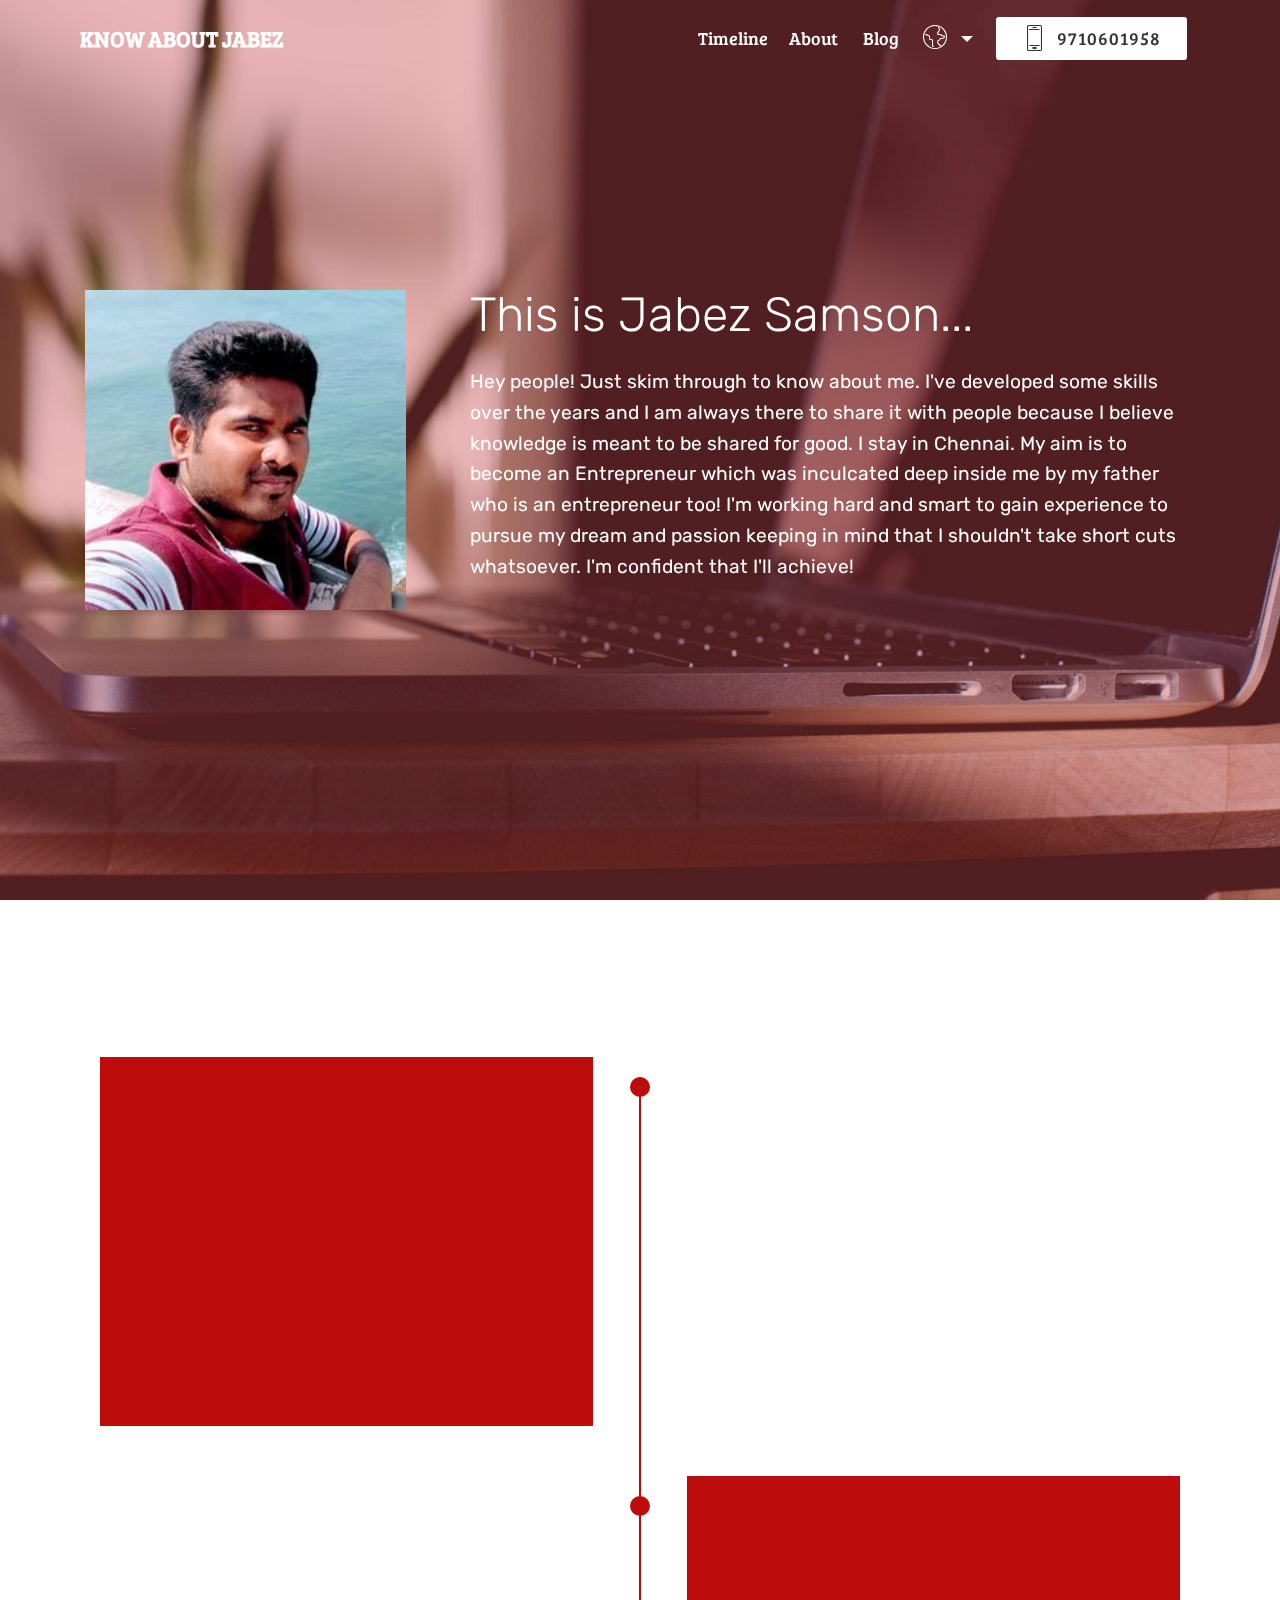
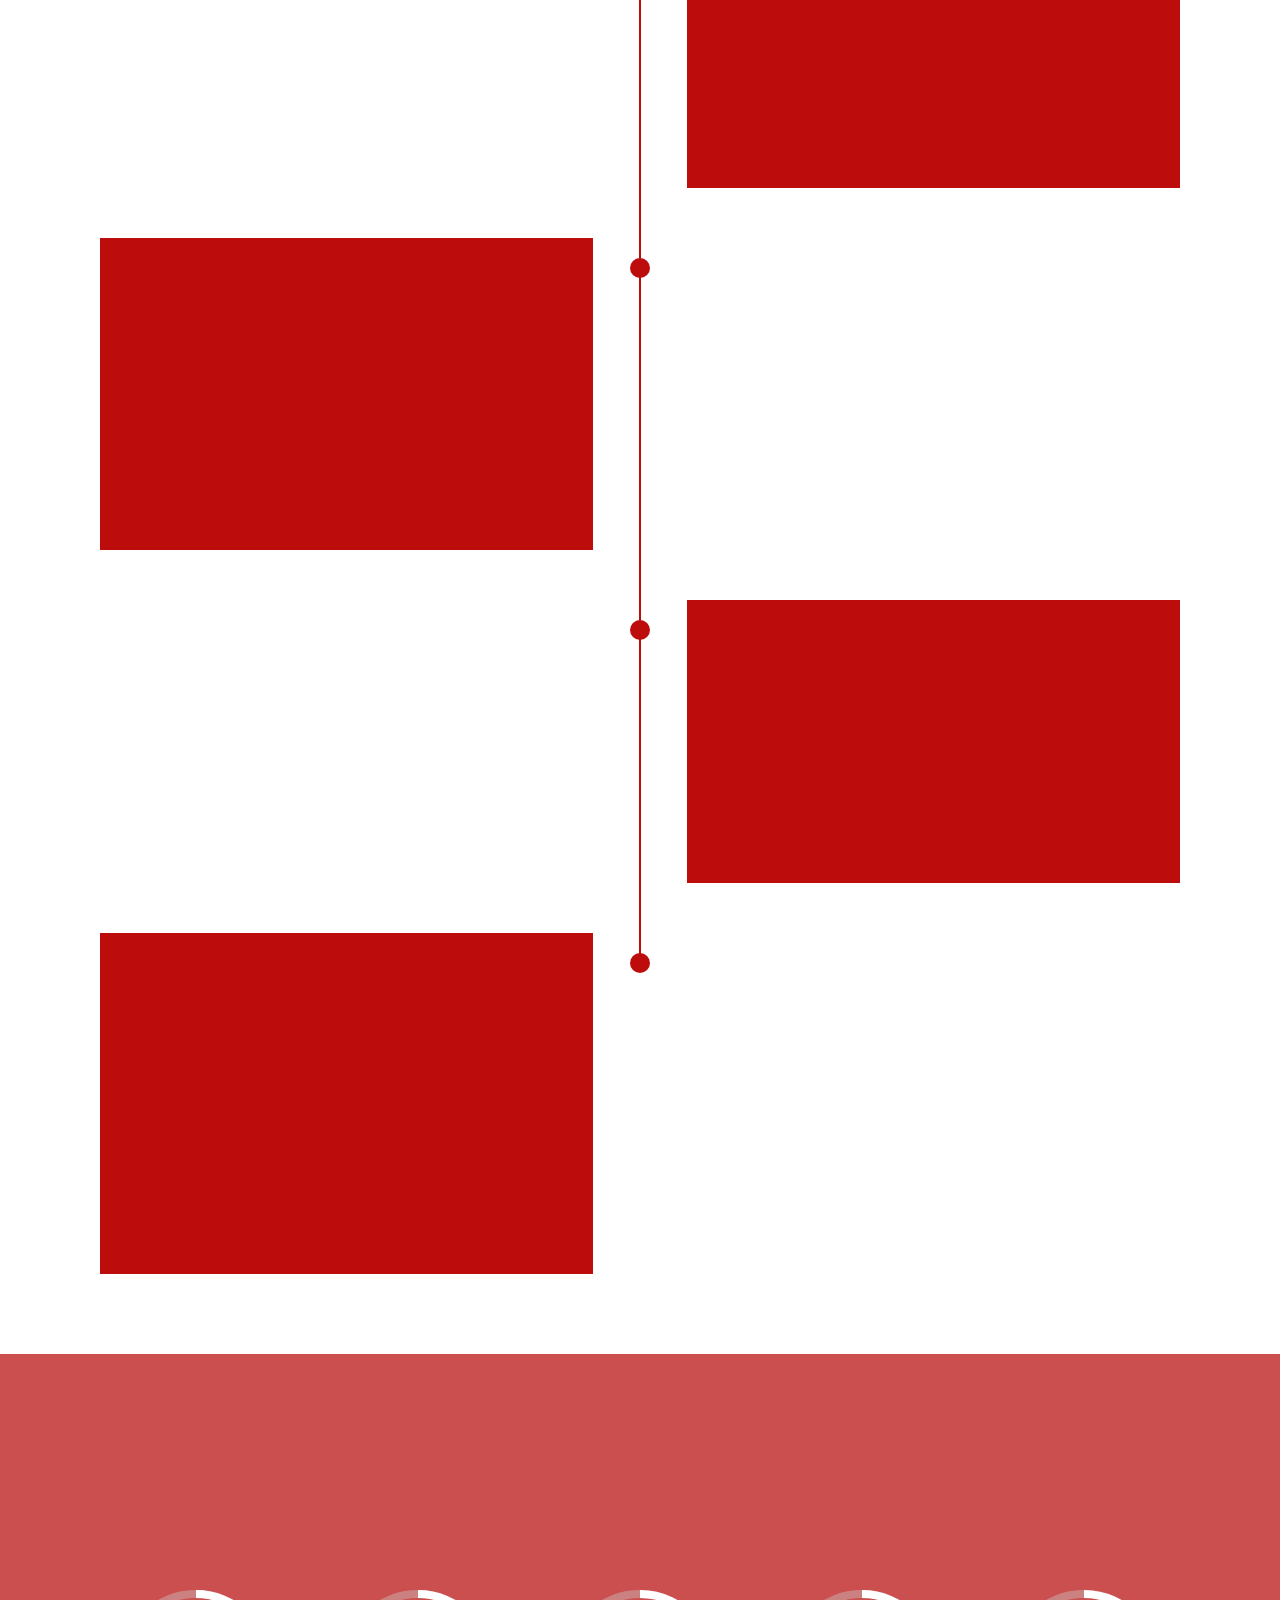
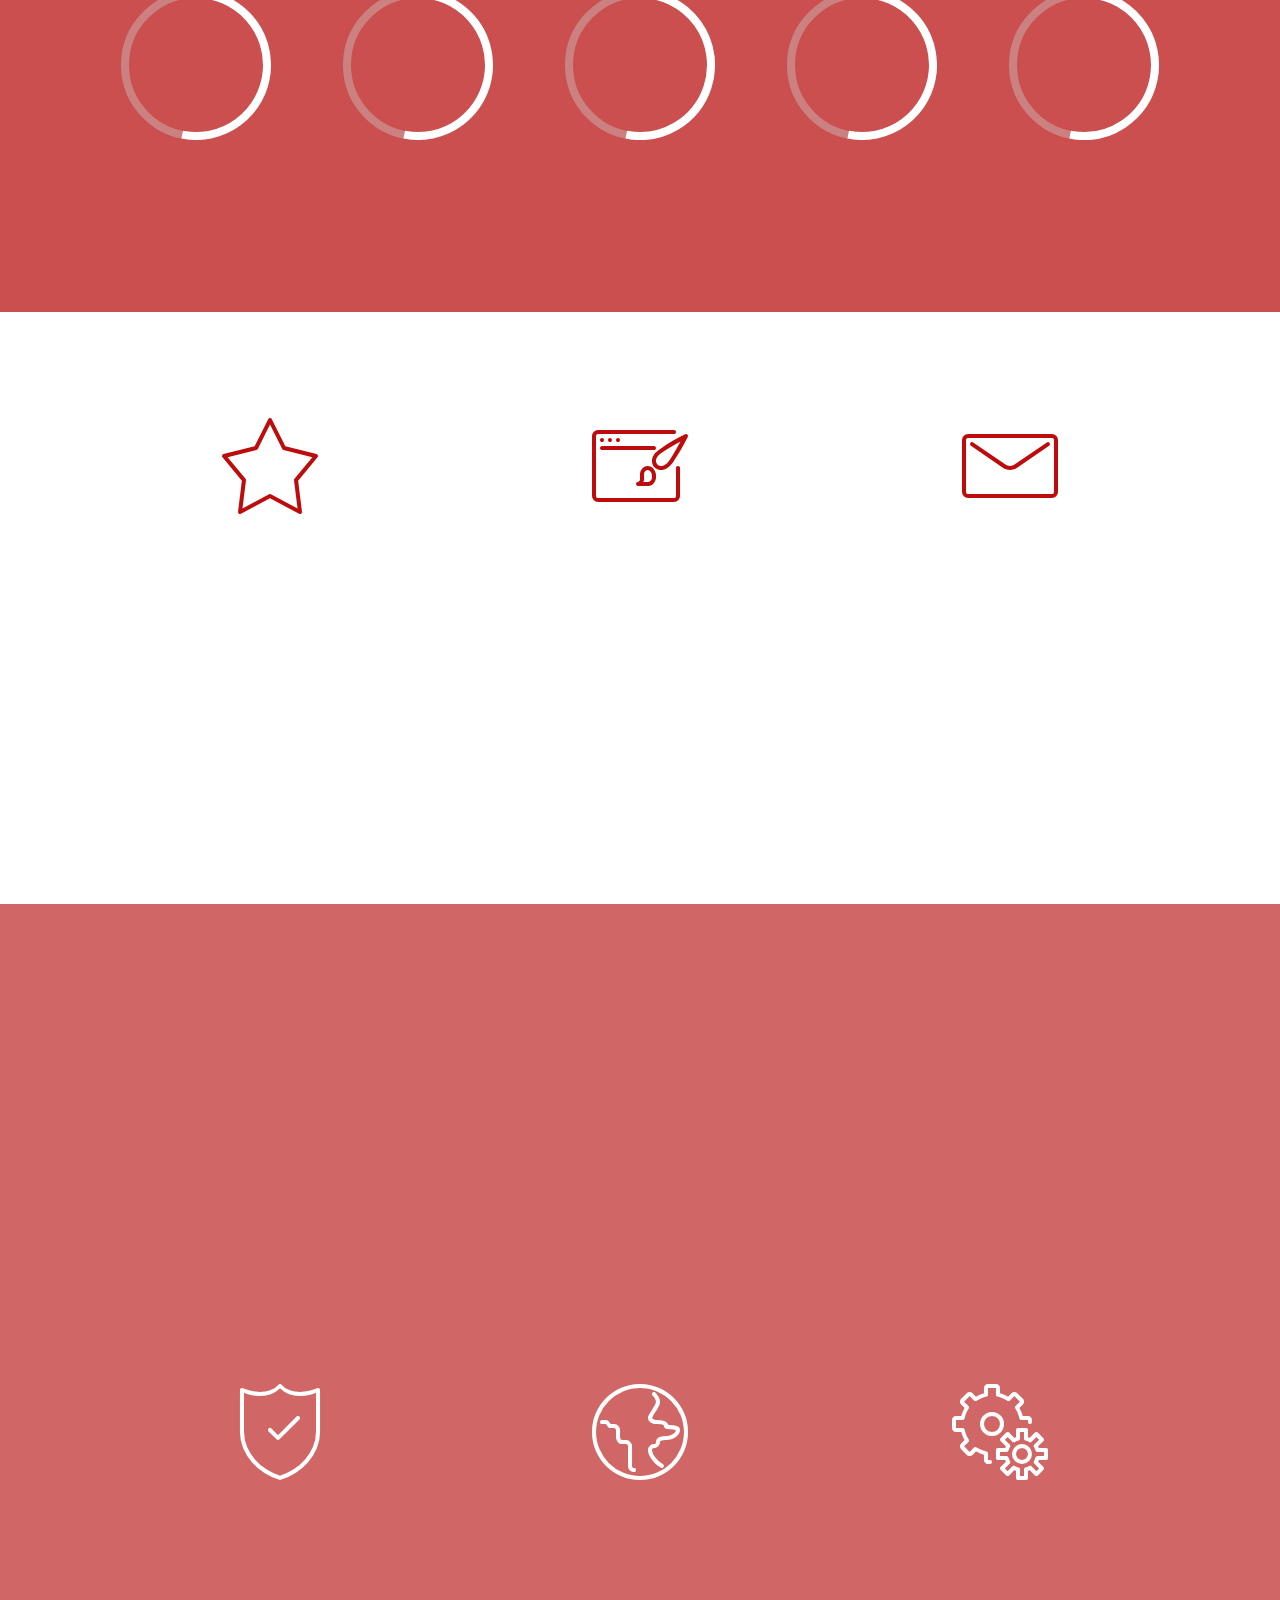
==== index.html @ b86a3044 "create github pages" ====
<!DOCTYPE html>
<html>
<head>
  <!-- Site made with Mobirise Website Builder v4.1.6, https://mobirise.com -->
  <meta charset="UTF-8">
  <meta http-equiv="X-UA-Compatible" content="IE=edge">
  <meta name="generator" content="Mobirise v4.1.6, mobirise.com">
  <meta name="viewport" content="width=device-width, initial-scale=1">
  <link rel="shortcut icon" href="assets/images/logo-jabez-128x128.png" type="image/x-icon">
  <meta name="description" content="">
  <title>Know about Jabez - Home</title>
  <link rel="stylesheet" href="assets/web/assets/mobirise-icons/mobirise-icons.css">
  <link rel="stylesheet" href="assets/tether/tether.min.css">
  <link rel="stylesheet" href="assets/bootstrap/css/bootstrap.min.css">
  <link rel="stylesheet" href="assets/dropdown/css/style.css">
  <link rel="stylesheet" href="assets/socicon/css/styles.css">
  <link rel="stylesheet" href="assets/animate.css/animate.min.css">
  <link rel="stylesheet" href="assets/as-pie-progress/css/progress.min.css">
  <link rel="stylesheet" href="assets/theme/css/style.css">
  <link href="https://fonts.googleapis.com/css?family=Rubik:300,300i,400,400i,500,500i,700,700i,900,900i" rel="stylesheet">
  <link href="https://fonts.googleapis.com/css?family=Bree+Serif:400" rel="stylesheet">
  <link href="assets/fonts/style.css" rel="stylesheet">
  <link href="https://fonts.googleapis.com/css?family=Rubik:300,300i,400,400i,500,500i,700,700i,900,900i" rel="stylesheet">
  <link href="https://fonts.googleapis.com/css?family=Bree+Serif:400" rel="stylesheet">
  <link href="assets/fonts/style.css" rel="stylesheet">
  <link href="https://fonts.googleapis.com/css?family=Rubik:300,300i,400,400i,500,500i,700,700i,900,900i" rel="stylesheet">
  <link href="https://fonts.googleapis.com/css?family=Bree+Serif:400" rel="stylesheet">
  <link href="assets/fonts/style.css" rel="stylesheet">
  <link rel="stylesheet" href="assets/mobirise/css/mbr-additional.css" type="text/css">
  
  
  
</head>
<body>
<section class="menu cid-qs709ZxAaO" once="menu" id="menu2-0" data-rv-view="97">

    

    <nav class="navbar navbar-dropdown align-items-center navbar-fixed-top navbar-toggleable-sm bg-color transparent">
        <button class="navbar-toggler navbar-toggler-right" type="button" data-toggle="collapse" data-target="#navbarSupportedContent" aria-controls="navbarSupportedContent" aria-expanded="false" aria-label="Toggle navigation">
            <div class="hamburger">
                <span></span>
                <span></span>
                <span></span>
                <span></span>
            </div>
        </button>
        <div class="menu-logo">
            <div class="navbar-brand">
                
                <span class="navbar-caption-wrap"><a class="navbar-caption text-white display-5" href="index.html">
                        KNOW ABOUT JABEZ</a></span>
            </div>
        </div>
        <div class="collapse navbar-collapse" id="navbarSupportedContent">
            <ul class="navbar-nav nav-dropdown" data-app-modern-menu="true"><li class="nav-item">
                    <a class="nav-link link text-white display-4" href="https://mobirise.com"></a>
                </li>
                <li class="nav-item">
                    <a class="nav-link link text-white display-4" href="index.html#timeline1-4">
                        Timeline</a>
                </li><li class="nav-item"><a class="nav-link link text-white display-4" href="index.html#progress-bars3-6">About&nbsp;</a></li><li class="nav-item"><a class="nav-link link text-white display-4" href="blog.html">Blog&nbsp;</a></li><li class="nav-item dropdown"><a class="nav-link link text-white dropdown-toggle display-4" href="index.html#timeline1-4" data-toggle="dropdown-submenu" aria-expanded="false"><span class="mbri-globe mbr-iconfont mbr-iconfont-btn" style="font-size: 24px;"></span></a><div class="dropdown-menu"><a class="text-white dropdown-item display-4" href="https://www.facebook.com/samson.jabez" target="_blank">Facebook</a><a class="text-white dropdown-item display-4" href="https://twitter.com/jabinem" target="_blank">Twitter</a><a class="text-white dropdown-item display-4" href="https://github.com/jabezsamson" target="_blank">GitHub</a><a class="text-white dropdown-item display-4" href="https://www.instagram.com/jabezsamson/" target="_blank">Instagram</a><a class="text-white dropdown-item display-4" href="https://www.linkedin.com/in/jabez-samson-9197a5148/" target="_blank">LinkedIn</a></div></li></ul>
            <div class="navbar-buttons mbr-section-btn"><a class="btn btn-sm btn-white display-4" href="#top"><span class="mbri-mobile2 mbr-iconfont mbr-iconfont-btn"></span>
                    
                    9710601958</a></div>
        </div>
    </nav>
</section>

<section class="engine"><a href="https://mobirise.co/j">how to design your own website</a></section><section class="header3 cid-qs72gRQfvi mbr-fullscreen mbr-parallax-background" id="header3-2" data-rv-view="99">

    

    <div class="mbr-overlay" style="opacity: 0.3; background-color: rgb(189, 12, 12);">
    </div>

    <div class="container">
        <div class="media-container-row">
            <div class="mbr-figure" style="width: 50%;">
                <img src="assets/images/dsc-250x250.jpg" alt="Mobirise" title="" media-simple="true">
            </div>

            <div class="media-content">
                <h1 class="mbr-section-title mbr-white pb-3 mbr-fonts-style display-2">This is Jabez Samson...</h1>
                
                <div class="mbr-section-text mbr-white pb-3 ">
                    <p class="mbr-text mbr-fonts-style display-7">
                        Hey people!  Just skim through to know about me. I've developed some skills over the years and I am always there to share it with people because     I believe knowledge is meant to be shared for good. I stay in Chennai. My aim is to become an Entrepreneur which was inculcated deep inside me by my father who is an entrepreneur too! I'm working hard and smart to gain experience to pursue my dream and passion keeping in mind that I shouldn't take short cuts whatsoever.   I'm confident that I'll achieve!
                    </p>
                </div>
                
            </div>
        </div>
    </div>

</section>

<section class="timeline1 cid-qs745zMu9o" id="timeline1-4" data-rv-view="102">

    

    

    <div class="container align-center">
        <h2 class="mbr-section-title pb-3 mbr-fonts-style display-2">My Timeline<br>
        </h2>
        

        <div class="container timelines-container" mbri-timelines="">
            <div class="row timeline-element reverse separline">      
                 <div class="timeline-date-panel col-xs-12 col-md-6  align-left">         
                    <div class="time-line-date-content">
                        <p class="mbr-timeline-date mbr-fonts-style display-5">2017 - Present</p>
                    </div>
                </div>
           <span class="iconBackground"></span>
            <div class="col-xs-12 col-md-6 align-right">
                <div class="timeline-text-content">
                    <h4 class="mbr-timeline-title pb-3 mbr-fonts-style display-5">Web Developer</h4>
                    <p class="mbr-timeline-text mbr-fonts-style display-7">
                        I never learnt a single line of code which is my own fault because I never had the interest in programming. But after I started self-learning web development I fell in love with HTML, CSS and Bootstrap which became my daily routine and a part of life. Now, I'm a passionate web developer who aims to become a pro like every other developer.
                    </p>
                 </div>
            </div>
            </div>

            <div class="row timeline-element  separline">
                <div class="timeline-date-panel col-xs-12 col-md-6 align-right">
                    <div class="time-line-date-content">
                        <p class="mbr-timeline-date mbr-fonts-style display-5">2017, July</p>
                    </div>
                </div>
                <span class="iconBackground"></span>
                <div class="col-xs-12 col-md-6 align-left ">
                    <div class="timeline-text-content">
                        <h4 class="mbr-timeline-title pb-3 mbr-fonts-style display-5">Google Internship</h4>
                        <p class="mbr-timeline-text mbr-fonts-style display-7">
                            I was an intern &nbsp;for 6 days at GDG in Bengaluru. It was a crazy experience and I learnt things which I never learnt in my four years of graduation. I knew more about life and met new people who are unimaginably working hard to gain prominence in their chosen field which urges me to do the same.</p>
                    </div>
                </div>
            </div> 


            <div class="row timeline-element reverse separline">
                <div class="timeline-date-panel col-xs-12 col-md-6  align-left">
                    <div class="time-line-date-content">
                        <p class="mbr-timeline-date mbr-fonts-style display-5">
                            2017, April</p>
                    </div>
                </div>
                <span class="iconBackground"></span>
                <div class="col-xs-12 col-md-6 align-right">
                    <div class="timeline-text-content">
                        <h4 class="mbr-timeline-title pb-3 mbr-fonts-style display-5">Graduation</h4>      
                        <p class="mbr-timeline-text mbr-fonts-style display-7">
                            I completed by Bachelors degree in Computer Science engineering in Loyola Institute of Technology, Chennai just like many of them. I regret it now because I believe education is a powerful tool to change yourself and the world. But now education has become a powerful tool to generate money.
                        </p>
                    </div>
                </div>
            </div>

            <div class="row timeline-element  separline">
                <div class="timeline-date-panel col-xs-12 col-md-6 align-right">
                    <div class="time-line-date-content">
                        <p class="mbr-timeline-date mbr-fonts-style display-5">
                            2016, January</p>
                    </div>
                </div>
                <span class="iconBackground"></span>
                <div class="col-xs-12 col-md-6 align-left ">
                    <div class="timeline-text-content">
                        <h4 class="mbr-timeline-title pb-3 mbr-fonts-style display-5">Inception of Pronauts Infotech</h4>
                        <p class="mbr-timeline-text mbr-fonts-style display-7">
                            In 2016, we as college mates and friends initiated a startup with passion and curiosity to know its depth and experience. No matter what the path might be, we are passionate enough to face and move on with courage and perseverance.</p>
                    </div>
                </div>
            </div>


            <div class="row timeline-element reverse">
                <div class="timeline-date-panel col-xs-12 col-md-6  align-left">
                    <div class="time-line-date-content">
                        <p class="mbr-timeline-date mbr-fonts-style display-5">
                            2013, March</p>
                    </div>
                </div>
                <span class="iconBackground"></span>
                <div class="col-xs-12 col-md-6 align-right">
                    <div class="timeline-text-content">
                        <h4 class="mbr-timeline-title pb-3 mbr-fonts-style display-5">Higher Secondary</h4>
                        <p class="mbr-timeline-text mbr-fonts-style display-7">
                            I completed my schooling in St. John's School, Chennai. I was an average student who was and is dumb in math but loves to create and research. I never had the opportunity when I was at school because education was such a pain which is not supposed to be but eventually it turned out to be my powerful weapon.
                        </p>
                    </div>
                </div>
            </div>


            

            

            

            

            

            

            
        </div>
    </div>
</section>

<section class="progress-bars3 cid-qs7hvcbNlB mbr-parallax-background" id="progress-bars3-6" data-rv-view="105">
 
     

    <div class="mbr-overlay" style="opacity: 0.7; background-color: rgb(189, 12, 12);">
    </div>
    
    <div class="container">
        <h2 class="mbr-section-title pb-3 align-center mbr-fonts-style display-2">
            My Skillset</h2>

        
    
        <div class="media-container-row pt-5 mt-2">
            <div class="card p-3 align-center">
                <div class="wrap">
                    <div class="pie_progress progress1" role="progressbar" data-goal="80">
                        <p class="pie_progress__number mbr-fonts-style display-5">50%</p>
                    </div>
                </div> 
                <div class="mbr-crt-title pt-3">
                    <h4 class="card-title py-2 mbr-fonts-style display-5">
                        HTML/CSS</h4>
                </div>                 
            </div>

            <div class="card p-3 align-center">
                <div class="wrap">
                    <div class="pie_progress progress2" role="progressbar" data-goal="80">
                        <p class="pie_progress__number mbr-fonts-style display-5">80%</p>
                    </div>
                </div> 
                <div class="mbr-crt-title pt-3">
                    <h4 class="card-title py-2 mbr-fonts-style display-5">
                        Bootstrap</h4>
                </div>                 
            </div>

            <div class="card p-3 align-center">
                <div class="wrap">
                    <div class="pie_progress progress3" role="progressbar" data-goal="60">
                        <p class="pie_progress__number mbr-fonts-style display-5"></p>
                    </div>
                </div> 
                <div class="mbr-crt-title pt-3">
                    <h4 class="card-title py-2 mbr-fonts-style display-5">Wordpress</h4>
                </div>                 
            </div>

            <div class="card p-3 align-center">
                <div class="wrap">
                    <div class="pie_progress progress4" role="progressbar" data-goal="80">
                        <p class="pie_progress__number mbr-fonts-style display-5"></p>
                    </div>
                </div> 
                <div class="mbr-crt-title pt-3">
                    <h4 class="card-title py-2 mbr-fonts-style display-5">
                        Wix</h4>
                </div>                 
            </div>

            <div class="card p-3 align-center">
                <div class="wrap">
                    <div class="pie_progress progress5" role="progressbar" data-goal="85">
                        <p class="pie_progress__number mbr-fonts-style display-5"></p>
                    </div>
                </div> 
                <div class="mbr-crt-title pt-3">
                    <h4 class="card-title py-2 mbr-fonts-style display-5">
                        Hardware</h4>
                </div>                 
            </div>

            
        </div>
</div></section>

<section class="features1 cid-qtFK9SLrI6" id="features1-r" data-rv-view="108">
    
    

    
    <div class="container">
        <div class="media-container-row">

            <div class="card p-3 col-12 col-md-6 col-lg-4">
                <div class="card-img pb-3">
                    <span class="mbr-iconfont mbri-star" style="color: rgb(189, 12, 12);" media-simple="true"></span>
                </div>
                <div class="card-box">
                    <h4 class="card-title py-3 mbr-fonts-style display-5">Proficient Typing Speed</h4>
                    <p class="mbr-text mbr-fonts-style display-7">
                        A good developer who writes code should have a fair typing speed. Check out my typing speed in a<br><a href="https://www.typing.com/student/verify#40628226-63540750" target="_blank" class="text-secondary">1 min</a> and <a href="https://www.typing.com/student/verify#41451709-72258887" target="_blank" class="text-secondary">3 min</a> test by <a href="https://www.typing.com/" target="_blank" class="text-secondary">typing.com</a></p>
                </div>
            </div>

            <div class="card p-3 col-12 col-md-6 col-lg-4">
                <div class="card-img pb-3">
                    <span class="mbr-iconfont mbri-website-theme" style="color: rgb(189, 12, 12);" media-simple="true"></span>
                </div>
                <div class="card-box">
                    <h4 class="card-title py-3 mbr-fonts-style display-5">My work for a client</h4>
                    <p class="mbr-text mbr-fonts-style display-7">
                        I've developed a website for a company. <a href="http://www.evansystechnologies.com" target="_blank" class="text-secondary">Visit the site</a> to comment on it. My work completes with your comments.</p>
                </div>
            </div>

            <div class="card p-3 col-12 col-md-6 col-lg-4">
                <div class="card-img pb-3">
                    <span class="mbr-iconfont mbri-letter" style="color: rgb(189, 12, 12);" media-simple="true"></span>
                </div>
                <div class="card-box">
                    <h4 class="card-title py-3 mbr-fonts-style display-5">Feel free to E-mail me</h4>
                    <p class="mbr-text mbr-fonts-style display-7">
                        E-mail me if you want to know <br>about me. Feel free to post your<br>queries and thoughts on me. I welcome them because I believe it makes me better. jabezcena@gmail.com</p>
                </div>
            </div>

            

        </div>

    </div>

</section>

<section class="header12 cid-qs7u5yHr05 mbr-fullscreen mbr-parallax-background" id="header12-f" data-rv-view="111">

    

    <div class="mbr-overlay" style="opacity: 0.6; background-color: rgb(189, 12, 12);">
    </div>

    <div class="container  ">
            <div class="media-container">
                <div class="col-md-12 align-center">
                    <h1 class="mbr-section-title pb-3 mbr-white mbr-bold mbr-fonts-style display-2">
                        KNOW ABOUT AMBOT</h1>
                    
                    <div class="mbr-section-btn align-center py-2"><a class="btn btn-md btn-white-outline display-4" href="https://www.facebook.com/ambotpronauts/?ref=aymt_homepage_panel" target="_blank">KNOW MORE</a></div>

                    <div class="icons-media-container mbr-white">
                        <div class="card col-12 col-md-6 col-lg-4">
                            <div class="icon-block">
                            
                                <span class="mbr-iconfont mbri-protect" media-simple="true"></span>
                            
                            </div>
                            <h5 class="mbr-fonts-style display-5">
                                Safety</h5>
                        </div>

                        <div class="card col-12 col-md-6 col-lg-4">
                            <div class="icon-block">
                                
                                    <span class="mbr-iconfont mbri-globe" media-simple="true"></span>
                                
                            </div>
                            <h5 class="mbr-fonts-style display-5">
                                Social cause</h5>
                        </div>

                        <div class="card col-12 col-md-6 col-lg-4">
                            <div class="icon-block">
                                
                                    <span class="mbr-iconfont mbri-setting" media-simple="true"></span>
                                
                            </div>
                            <h5 class="mbr-fonts-style display-5">
                                On process</h5>
                        </div>

                        
                    </div>
                </div>
            </div>
    </div>

    
</section>

<section class="header10 cid-qs7xykzGP5 mbr-parallax-background" id="header10-g" data-rv-view="114">

    

    <div class="mbr-overlay" style="opacity: 0.7; background-color: rgb(189, 12, 12);">
    </div>

    <div class="container">
        <div class="media-container-column mbr-white col-md-8 offset-md-4">
            <h1 class="mbr-section-title align-right mbr-bold pb-3 mbr-fonts-style display-1">ABOUT OUR STARTUP</h1>
            
            <p class="mbr-text align-right pb-3 mbr-fonts-style display-5">
               In 2016, my friends and I initiated a startup which was our passion and dream to pursue as an entrepreneur no matter what the path might turn out to be for us. We as a bunch of passionate five people are running a startup and its in incubation phase. We hope we will reach our summit very soon.</p>
            
        </div>
    </div>

    
</section>

<section class="cid-qsJZW080Y9 mbr-reveal" id="footer5-k" data-rv-view="117">

    

    

    <div class="container">
        <div class="media-container-row">
            <div class="col-md-3">
                <div class="media-wrap">
                    <a href="index.html">
                       <img src="assets/images/jslogoo-128x128.png" alt="Mobirise" title="" media-simple="true">
                    </a>
                </div>
            </div>
            <div class="col-md-9">
                <p class="mbr-text align-right links mbr-fonts-style display-7">&nbsp;<a href="blog.html" class="text-secondary">BLOG</a>&nbsp; &nbsp; &nbsp;&nbsp;<a href="index.html#timeline1-4" class="text-secondary">TIMELINE</a> &nbsp; &nbsp; <a href="index.html#progress-bars3-6" class="text-secondary">ABOUT</a></p>
            </div>
        </div>
        <div class="footer-lower">
            <div class="media-container-row">
                <div class="col-md-12">
                    <hr>
                </div>
            </div>
            <div class="media-container-row mbr-white">
                <div class="col-md-6 copyright">
                    <p class="mbr-text mbr-fonts-style display-7">2017 © Know About Jabez | All rights reserved</p>
                </div>
                <div class="col-md-6">
                    <div class="social-list align-right">
                        <div class="soc-item">
                            <a href="https://www.facebook.com/samson.jabez" target="_blank">
                                <span class="mbr-iconfont mbr-iconfont-social socicon-facebook socicon" style="color: rgb(0, 0, 0);" media-simple="true"></span>
                            </a>
                        </div>
                        <div class="soc-item">
                            <a href="https://twitter.com/jabinem" target="_blank">
                                <span class="mbr-iconfont mbr-iconfont-social socicon-twitter socicon" media-simple="true"></span>
                            </a>
                        </div>
                        <div class="soc-item">
                            <a href="https://github.com/jabezsamson" target="_blank">
                                <span class="mbr-iconfont mbr-iconfont-social socicon-github socicon" media-simple="true"></span>
                            </a>
                        </div>
                        <div class="soc-item">
                            <a href="https://www.instagram.com/jabezsamson/" target="_blank">
                                <span class="mbr-iconfont mbr-iconfont-social socicon-instagram socicon" media-simple="true"></span>
                            </a>
                        </div>
                        <div class="soc-item">
                            <a href="https://www.instagram.com/jabezsamson/" target="_blank">
                                <span class="mbr-iconfont mbr-iconfont-social socicon-linkedin socicon" media-simple="true"></span>
                            </a>
                        </div>
                        
                    </div>
                </div>
            </div>
        </div>
    </div>
</section>


  <script src="assets/web/assets/jquery/jquery.min.js"></script>
  <script src="assets/tether/tether.min.js"></script>
  <script src="assets/bootstrap/js/bootstrap.min.js"></script>
  <script src="assets/smooth-scroll/smooth-scroll.js"></script>
  <script src="assets/dropdown/js/script.min.js"></script>
  <script src="assets/viewport-checker/jquery.viewportchecker.js"></script>
  <script src="assets/jarallax/jarallax.min.js"></script>
  <script src="assets/as-pie-progress/jquery-as-pie-progress.min.js"></script>
  <script src="assets/touch-swipe/jquery.touch-swipe.min.js"></script>
  <script src="assets/theme/js/script.js"></script>
  
  
  <input name="animation" type="hidden">
  </body>
</html>
---- assets/web/assets/mobirise-icons/mobirise-icons.css ----
@font-face {
  font-family: 'MobiriseIcons';
  src:  url('mobirise-icons.eot?spat4u');
  src:  url('mobirise-icons.eot?spat4u#iefix') format('embedded-opentype'),
    url('mobirise-icons.ttf?spat4u') format('truetype'),
    url('mobirise-icons.woff?spat4u') format('woff'),
    url('mobirise-icons.svg?spat4u#MobiriseIcons') format('svg');
  font-weight: normal;
  font-style: normal;
}

[class^="mbri-"], [class*=" mbri-"] {
  /* use !important to prevent issues with browser extensions that change fonts */
  font-family: MobiriseIcons !important;
  speak: none;
  font-style: normal;
  font-weight: normal;
  font-variant: normal;
  text-transform: none;
  line-height: 1;

  /* Better Font Rendering =========== */
  -webkit-font-smoothing: antialiased;
  -moz-osx-font-smoothing: grayscale;
}

.mbri-add-submenu:before {
  content: "\e900";
}
.mbri-alert:before {
  content: "\e901";
}
.mbri-align-center:before {
  content: "\e902";
}
.mbri-align-justify:before {
  content: "\e903";
}
.mbri-align-left:before {
  content: "\e904";
}
.mbri-align-right:before {
  content: "\e905";
}
.mbri-android:before {
  content: "\e906";
}
.mbri-apple:before {
  content: "\e907";
}
.mbri-arrow-down:before {
  content: "\e908";
}
.mbri-arrow-next:before {
  content: "\e909";
}
.mbri-arrow-prev:before {
  content: "\e90a";
}
.mbri-arrow-up:before {
  content: "\e90b";
}
.mbri-bold:before {
  content: "\e90c";
}
.mbri-bookmark:before {
  content: "\e90d";
}
.mbri-bootstrap:before {
  content: "\e90e";
}
.mbri-briefcase:before {
  content: "\e90f";
}
.mbri-browse:before {
  content: "\e910";
}
.mbri-bulleted-list:before {
  content: "\e911";
}
.mbri-calendar:before {
  content: "\e912";
}
.mbri-camera:before {
  content: "\e913";
}
.mbri-cart-add:before {
  content: "\e914";
}
.mbri-cart-full:before {
  content: "\e915";
}
.mbri-cash:before {
  content: "\e916";
}
.mbri-change-style:before {
  content: "\e917";
}
.mbri-chat:before {
  content: "\e918";
}
.mbri-clock:before {
  content: "\e919";
}
.mbri-close:before {
  content: "\e91a";
}
.mbri-cloud:before {
  content: "\e91b";
}
.mbri-code:before {
  content: "\e91c";
}
.mbri-contact-form:before {
  content: "\e91d";
}
.mbri-credit-card:before {
  content: "\e91e";
}
.mbri-cursor-click:before {
  content: "\e91f";
}
.mbri-cust-feedback:before {
  content: "\e920";
}
.mbri-database:before {
  content: "\e921";
}
.mbri-delivery:before {
  content: "\e922";
}
.mbri-desktop:before {
  content: "\e923";
}
.mbri-devices:before {
  content: "\e924";
}
.mbri-down:before {
  content: "\e925";
}
.mbri-download:before {
  content: "\e989";
}
.mbri-drag-n-drop:before {
  content: "\e927";
}
.mbri-drag-n-drop2:before {
  content: "\e928";
}
.mbri-edit:before {
  content: "\e929";
}
.mbri-edit2:before {
  content: "\e92a";
}
.mbri-error:before {
  content: "\e92b";
}
.mbri-extension:before {
  content: "\e92c";
}
.mbri-features:before {
  content: "\e92d";
}
.mbri-file:before {
  content: "\e92e";
}
.mbri-flag:before {
  content: "\e92f";
}
.mbri-folder:before {
  content: "\e930";
}
.mbri-gift:before {
  content: "\e931";
}
.mbri-github:before {
  content: "\e932";
}
.mbri-globe:before {
  content: "\e933";
}
.mbri-globe-2:before {
  content: "\e934";
}
.mbri-growing-chart:before {
  content: "\e935";
}
.mbri-hearth:before {
  content: "\e936";
}
.mbri-help:before {
  content: "\e937";
}
.mbri-home:before {
  content: "\e938";
}
.mbri-hot-cup:before {
  content: "\e939";
}
.mbri-idea:before {
  content: "\e93a";
}
.mbri-image-gallery:before {
  content: "\e93b";
}
.mbri-image-slider:before {
  content: "\e93c";
}
.mbri-info:before {
  content: "\e93d";
}
.mbri-italic:before {
  content: "\e93e";
}
.mbri-key:before {
  content: "\e93f";
}
.mbri-laptop:before {
  content: "\e940";
}
.mbri-layers:before {
  content: "\e941";
}
.mbri-left-right:before {
  content: "\e942";
}
.mbri-left:before {
  content: "\e943";
}
.mbri-letter:before {
  content: "\e944";
}
.mbri-like:before {
  content: "\e945";
}
.mbri-link:before {
  content: "\e946";
}
.mbri-lock:before {
  content: "\e947";
}
.mbri-login:before {
  content: "\e948";
}
.mbri-logout:before {
  content: "\e949";
}
.mbri-magic-stick:before {
  content: "\e94a";
}
.mbri-map-pin:before {
  content: "\e94b";
}
.mbri-menu:before {
  content: "\e94c";
}
.mbri-mobile:before {
  content: "\e94d";
}
.mbri-mobile2:before {
  content: "\e94e";
}
.mbri-mobirise:before {
  content: "\e94f";
}
.mbri-more-horizontal:before {
  content: "\e950";
}
.mbri-more-vertical:before {
  content: "\e951";
}
.mbri-music:before {
  content: "\e952";
}
.mbri-new-file:before {
  content: "\e953";
}
.mbri-numbered-list:before {
  content: "\e954";
}
.mbri-opened-folder:before {
  content: "\e955";
}
.mbri-pages:before {
  content: "\e956";
}
.mbri-paper-plane:before {
  content: "\e957";
}
.mbri-paperclip:before {
  content: "\e958";
}
.mbri-photo:before {
  content: "\e959";
}
.mbri-photos:before {
  content: "\e95a";
}
.mbri-pin:before {
  content: "\e95b";
}
.mbri-play:before {
  content: "\e95c";
}
.mbri-plus:before {
  content: "\e95d";
}
.mbri-preview:before {
  content: "\e95e";
}
.mbri-print:before {
  content: "\e95f";
}
.mbri-protect:before {
  content: "\e960";
}
.mbri-question:before {
  content: "\e961";
}
.mbri-quote-left:before {
  content: "\e962";
}
.mbri-quote-right:before {
  content: "\e963";
}
.mbri-refresh:before {
  content: "\e964";
}
.mbri-responsive:before {
  content: "\e965";
}
.mbri-right:before {
  content: "\e966";
}
.mbri-rocket:before {
  content: "\e967";
}
.mbri-sad-face:before {
  content: "\e968";
}
.mbri-sale:before {
  content: "\e969";
}
.mbri-save:before {
  content: "\e96a";
}
.mbri-search:before {
  content: "\e96b";
}
.mbri-setting:before {
  content: "\e96c";
}
.mbri-setting2:before {
  content: "\e96d";
}
.mbri-setting3:before {
  content: "\e96e";
}
.mbri-share:before {
  content: "\e96f";
}
.mbri-shopping-bag:before {
  content: "\e970";
}
.mbri-shopping-basket:before {
  content: "\e971";
}
.mbri-shopping-cart:before {
  content: "\e972";
}
.mbri-sites:before {
  content: "\e973";
}
.mbri-smile-face:before {
  content: "\e974";
}
.mbri-speed:before {
  content: "\e975";
}
.mbri-star:before {
  content: "\e976";
}
.mbri-success:before {
  content: "\e977";
}
.mbri-sun:before {
  content: "\e978";
}
.mbri-sun2:before {
  content: "\e979";
}
.mbri-tablet:before {
  content: "\e97a";
}
.mbri-tablet-vertical:before {
  content: "\e97b";
}
.mbri-target:before {
  content: "\e97c";
}
.mbri-timer:before {
  content: "\e97d";
}
.mbri-to-ftp:before {
  content: "\e97e";
}
.mbri-to-local-drive:before {
  content: "\e97f";
}
.mbri-touch-swipe:before {
  content: "\e980";
}
.mbri-touch:before {
  content: "\e981";
}
.mbri-trash:before {
  content: "\e982";
}
.mbri-underline:before {
  content: "\e983";
}
.mbri-unlink:before {
  content: "\e984";
}
.mbri-unlock:before {
  content: "\e985";
}
.mbri-up-down:before {
  content: "\e986";
}
.mbri-up:before {
  content: "\e987";
}
.mbri-update:before {
  content: "\e988";
}
.mbri-upload:before {
 content: "\e926"; 
}
.mbri-user:before {
  content: "\e98a";
}
.mbri-user2:before {
  content: "\e98b";
}
.mbri-users:before {
  content: "\e98c";
}
.mbri-video:before {
  content: "\e98d";
}
.mbri-video-play:before {
  content: "\e98e";
}
.mbri-watch:before {
  content: "\e98f";
}
.mbri-website-theme:before {
  content: "\e990";
}
.mbri-wifi:before {
  content: "\e991";
}
.mbri-windows:before {
  content: "\e992";
}
.mbri-zoom-out:before {
  content: "\e993";
}
.mbri-redo:before {
  content: "\e994";
}
.mbri-undo:before {
  content: "\e995";
}
---- assets/dropdown/css/style.css ----
.navbar-dropdown {
  left: 0;
  padding: 0;
  position: absolute;
  right: 0;
  top: 0;
  transition: all 0.45s ease;
  z-index: 1030;
  background: #282828; }
  .navbar-dropdown .navbar-logo {
    margin-right: 0.8rem;
    transition: margin 0.3s ease-in-out;
    vertical-align: middle; }
    .navbar-dropdown .navbar-logo img {
      height: 3.125rem;
      transition: all 0.3s ease-in-out; }
    .navbar-dropdown .navbar-logo.mbr-iconfont {
      font-size: 3.125rem;
      line-height: 3.125rem; }
  .navbar-dropdown .navbar-caption {
    font-weight: 700;
    white-space: normal;
    vertical-align: -4px;
    line-height: 3.125rem !important; }
    .navbar-dropdown .navbar-caption, .navbar-dropdown .navbar-caption:hover {
      color: inherit;
      text-decoration: none; }
  .navbar-dropdown .mbr-iconfont + .navbar-caption {
    vertical-align: -1px; }
  .navbar-dropdown.navbar-fixed-top {
    position: fixed; }
  .navbar-dropdown .navbar-brand span {
    vertical-align: -4px; }
  .navbar-dropdown.bg-color.transparent {
    background: none; }
  .navbar-dropdown.navbar-short .navbar-brand {
    padding: 0.625rem 0; }
    .navbar-dropdown.navbar-short .navbar-brand span {
      vertical-align: -1px; }
  .navbar-dropdown.navbar-short .navbar-caption {
    line-height: 2.375rem !important;
    vertical-align: -2px; }
  .navbar-dropdown.navbar-short .navbar-logo {
    margin-right: 0.5rem; }
    .navbar-dropdown.navbar-short .navbar-logo img {
      height: 2.375rem; }
    .navbar-dropdown.navbar-short .navbar-logo.mbr-iconfont {
      font-size: 2.375rem;
      line-height: 2.375rem; }
  .navbar-dropdown.navbar-short .mbr-table-cell {
    height: 3.625rem; }
  .navbar-dropdown .navbar-close {
    left: 0.6875rem;
    position: fixed;
    top: 0.75rem;
    z-index: 1000; }
  .navbar-dropdown .hamburger-icon {
    content: "";
    display: inline-block;
    vertical-align: middle;
    width: 16px;
    -webkit-box-shadow: 0 -6px 0 1px #282828,0 0 0 1px #282828,0 6px 0 1px #282828;
    -moz-box-shadow: 0 -6px 0 1px #282828,0 0 0 1px #282828,0 6px 0 1px #282828;
    box-shadow: 0 -6px 0 1px #282828,0 0 0 1px #282828,0 6px 0 1px #282828; }

.dropdown-menu .dropdown-toggle[data-toggle="dropdown-submenu"]::after {
  border-bottom: 0.35em solid transparent;
  border-left: 0.35em solid;
  border-right: 0;
  border-top: 0.35em solid transparent;
  margin-left: 0.3rem; }

.dropdown-menu .dropdown-item:focus {
  outline: 0; }

.nav-dropdown {
  font-size: 0.75rem;
  font-weight: 500;
  height: auto !important; }
  .nav-dropdown .nav-btn {
    padding-left: 1rem; }
  .nav-dropdown .link {
    margin: .667em 1.667em;
    font-weight: 500;
    padding: 0;
    transition: color .2s ease-in-out; }
    .nav-dropdown .link.dropdown-toggle {
      margin-right: 2.583em; }
      .nav-dropdown .link.dropdown-toggle::after {
        margin-left: .25rem;
        border-top: 0.35em solid;
        border-right: 0.35em solid transparent;
        border-left: 0.35em solid transparent;
        border-bottom: 0; }
      .nav-dropdown .link.dropdown-toggle[aria-expanded="true"] {
        margin: 0;
        padding: 0.667em 3.263em  0.667em 1.667em; }
  .nav-dropdown .link::after,
  .nav-dropdown .dropdown-item::after {
    color: inherit; }
  .nav-dropdown .btn {
    font-size: 0.75rem;
    font-weight: 700;
    letter-spacing: 0;
    margin-bottom: 0;
    padding-left: 1.25rem;
    padding-right: 1.25rem; }
  .nav-dropdown .dropdown-menu {
    border-radius: 0;
    border: 0;
    left: 0;
    margin: 0;
    padding-bottom: 1.25rem;
    padding-top: 1.25rem;
    position: relative; }
  .nav-dropdown .dropdown-submenu {
    margin-left: 0.125rem;
    top: 0; }
  .nav-dropdown .dropdown-item {
    font-weight: 500;
    line-height: 2;
    padding: 0.3846em 4.615em 0.3846em 1.5385em;
    position: relative;
    transition: color .2s ease-in-out, background-color .2s ease-in-out; }
    .nav-dropdown .dropdown-item::after {
      margin-top: -0.3077em;
      position: absolute;
      right: 1.1538em;
      top: 50%; }
    .nav-dropdown .dropdown-item:focus, .nav-dropdown .dropdown-item:hover {
      background: none; }

@media (max-width: 767px) {
  .nav-dropdown.navbar-toggleable-sm {
    bottom: 0;
    display: none;
    left: 0;
    overflow-x: hidden;
    position: fixed;
    top: 0;
    transform: translateX(-100%);
    -ms-transform: translateX(-100%);
    -webkit-transform: translateX(-100%);
    width: 18.75rem;
    z-index: 999; } }
.nav-dropdown.navbar-toggleable-xl {
  bottom: 0;
  display: none;
  left: 0;
  overflow-x: hidden;
  position: fixed;
  top: 0;
  transform: translateX(-100%);
  -ms-transform: translateX(-100%);
  -webkit-transform: translateX(-100%);
  width: 18.75rem;
  z-index: 999; }

.nav-dropdown-sm {
  display: block !important;
  overflow-x: hidden;
  overflow: auto;
  padding-top: 3.875rem; }
  .nav-dropdown-sm::after {
    content: "";
    display: block;
    height: 3rem;
    width: 100%; }
  .nav-dropdown-sm.collapse.in ~ .navbar-close {
    display: block !important; }
  .nav-dropdown-sm.collapsing, .nav-dropdown-sm.collapse.in {
    transform: translateX(0);
    -ms-transform: translateX(0);
    -webkit-transform: translateX(0);
    transition: all 0.25s ease-out;
    -webkit-transition: all 0.25s ease-out;
    background: #282828; }
  .nav-dropdown-sm.collapsing[aria-expanded="false"] {
    transform: translateX(-100%);
    -ms-transform: translateX(-100%);
    -webkit-transform: translateX(-100%); }
  .nav-dropdown-sm .nav-item {
    display: block;
    margin-left: 0 !important;
    padding-left: 0; }
  .nav-dropdown-sm .link,
  .nav-dropdown-sm .dropdown-item {
    border-top: 1px dotted rgba(255, 255, 255, 0.1);
    font-size: 0.8125rem;
    line-height: 1.6;
    margin: 0 !important;
    padding: 0.875rem 2.4rem 0.875rem 1.5625rem !important;
    position: relative;
    white-space: normal; }
    .nav-dropdown-sm .link:focus, .nav-dropdown-sm .link:hover,
    .nav-dropdown-sm .dropdown-item:focus,
    .nav-dropdown-sm .dropdown-item:hover {
      background: rgba(0, 0, 0, 0.2) !important;
      color: #c0a375; }
  .nav-dropdown-sm .nav-btn {
    position: relative;
    padding: 1.5625rem 1.5625rem 0 1.5625rem; }
    .nav-dropdown-sm .nav-btn::before {
      border-top: 1px dotted rgba(255, 255, 255, 0.1);
      content: "";
      left: 0;
      position: absolute;
      top: 0;
      width: 100%; }
    .nav-dropdown-sm .nav-btn + .nav-btn {
      padding-top: 0.625rem; }
      .nav-dropdown-sm .nav-btn + .nav-btn::before {
        display: none; }
  .nav-dropdown-sm .btn {
    padding: 0.625rem 0; }
  .nav-dropdown-sm .dropdown-toggle[data-toggle="dropdown-submenu"]::after {
    margin-left: .25rem;
    border-top: 0.35em solid;
    border-right: 0.35em solid transparent;
    border-left: 0.35em solid transparent;
    border-bottom: 0; }
  .nav-dropdown-sm .dropdown-toggle[data-toggle="dropdown-submenu"][aria-expanded="true"]::after {
    border-top: 0;
    border-right: 0.35em solid transparent;
    border-left: 0.35em solid transparent;
    border-bottom: 0.35em solid; }
  .nav-dropdown-sm .dropdown-menu {
    margin: 0;
    padding: 0;
    position: relative;
    top: 0;
    left: 0;
    width: 100%;
    border: 0;
    float: none;
    border-radius: 0;
    background: none; }
  .nav-dropdown-sm .dropdown-submenu {
    left: 100%;
    margin-left: 0.125rem;
    margin-top: -1.25rem;
    top: 0; }

.navbar-toggleable-sm .nav-dropdown .dropdown-menu {
  position: absolute; }

.navbar-toggleable-sm .nav-dropdown .dropdown-submenu {
  left: 100%;
  margin-left: 0.125rem;
  margin-top: -1.25rem;
  top: 0; }

.navbar-toggleable-sm.opened .nav-dropdown .dropdown-menu {
  position: relative; }

.navbar-toggleable-sm.opened .nav-dropdown .dropdown-submenu {
  left: 0;
  margin-left: 00rem;
  margin-top: 0rem;
  top: 0; }

.is-builder .nav-dropdown.collapsing {
  transition: none !important; }

/*# sourceMappingURL=style.css.map */
---- assets/socicon/css/styles.css ----
@charset "UTF-8";

@font-face {
  font-family: "socicon";
  src:url("../fonts/socicon.eot");
  src:url("../fonts/socicon.eot?#iefix") format("embedded-opentype"),
    url("../fonts/socicon.woff") format("woff"),
    url("../fonts/socicon.ttf") format("truetype"),
    url("../fonts/socicon.svg#socicon") format("svg");
  font-weight: normal;
  font-style: normal;

}

[data-icon]:before {
  font-family: "socicon" !important;
  content: attr(data-icon);
  font-style: normal !important;
  font-weight: normal !important;
  font-variant: normal !important;
  text-transform: none !important;
  speak: none;
  line-height: 1;
  -webkit-font-smoothing: antialiased;
  -moz-osx-font-smoothing: grayscale;
}

[class^="socicon-"]:before,
[class*=" socicon-"]:before {
  font-family: "socicon" !important;
  font-style: normal !important;
  font-weight: normal !important;
  font-variant: normal !important;
  text-transform: none !important;
  speak: none;
  line-height: 1;
  -webkit-font-smoothing: antialiased;
  -moz-osx-font-smoothing: grayscale;
}

.socicon-modelmayhem:before {
  content: "\e000";
}
.socicon-mixcloud:before {
  content: "\e001";
}
.socicon-drupal:before {
  content: "\e002";
}
.socicon-swarm:before {
  content: "\e003";
}
.socicon-istock:before {
  content: "\e004";
}
.socicon-yammer:before {
  content: "\e005";
}
.socicon-ello:before {
  content: "\e006";
}
.socicon-stackoverflow:before {
  content: "\e007";
}
.socicon-persona:before {
  content: "\e008";
}
.socicon-triplej:before {
  content: "\e009";
}
.socicon-houzz:before {
  content: "\e00a";
}
.socicon-rss:before {
  content: "\e00b";
}
.socicon-paypal:before {
  content: "\e00c";
}
.socicon-odnoklassniki:before {
  content: "\e00d";
}
.socicon-airbnb:before {
  content: "\e00e";
}
.socicon-periscope:before {
  content: "\e00f";
}
.socicon-outlook:before {
  content: "\e010";
}
.socicon-coderwall:before {
  content: "\e011";
}
.socicon-tripadvisor:before {
  content: "\e012";
}
.socicon-appnet:before {
  content: "\e013";
}
.socicon-goodreads:before {
  content: "\e014";
}
.socicon-tripit:before {
  content: "\e015";
}
.socicon-lanyrd:before {
  content: "\e016";
}
.socicon-slideshare:before {
  content: "\e017";
}
.socicon-buffer:before {
  content: "\e018";
}
.socicon-disqus:before {
  content: "\e019";
}
.socicon-vkontakte:before {
  content: "\e01a";
}
.socicon-whatsapp:before {
  content: "\e01b";
}
.socicon-patreon:before {
  content: "\e01c";
}
.socicon-storehouse:before {
  content: "\e01d";
}
.socicon-pocket:before {
  content: "\e01e";
}
.socicon-mail:before {
  content: "\e01f";
}
.socicon-blogger:before {
  content: "\e020";
}
.socicon-technorati:before {
  content: "\e021";
}
.socicon-reddit:before {
  content: "\e022";
}
.socicon-dribbble:before {
  content: "\e023";
}
.socicon-stumbleupon:before {
  content: "\e024";
}
.socicon-digg:before {
  content: "\e025";
}
.socicon-envato:before {
  content: "\e026";
}
.socicon-behance:before {
  content: "\e027";
}
.socicon-delicious:before {
  content: "\e028";
}
.socicon-deviantart:before {
  content: "\e029";
}
.socicon-forrst:before {
  content: "\e02a";
}
.socicon-play:before {
  content: "\e02b";
}
.socicon-zerply:before {
  content: "\e02c";
}
.socicon-wikipedia:before {
  content: "\e02d";
}
.socicon-apple:before {
  content: "\e02e";
}
.socicon-flattr:before {
  content: "\e02f";
}
.socicon-github:before {
  content: "\e030";
}
.socicon-renren:before {
  content: "\e031";
}
.socicon-friendfeed:before {
  content: "\e032";
}
.socicon-newsvine:before {
  content: "\e033";
}
.socicon-identica:before {
  content: "\e034";
}
.socicon-bebo:before {
  content: "\e035";
}
.socicon-zynga:before {
  content: "\e036";
}
.socicon-steam:before {
  content: "\e037";
}
.socicon-xbox:before {
  content: "\e038";
}
.socicon-windows:before {
  content: "\e039";
}
.socicon-qq:before {
  content: "\e03a";
}
.socicon-douban:before {
  content: "\e03b";
}
.socicon-meetup:before {
  content: "\e03c";
}
.socicon-playstation:before {
  content: "\e03d";
}
.socicon-android:before {
  content: "\e03e";
}
.socicon-snapchat:before {
  content: "\e03f";
}
.socicon-twitter:before {
  content: "\e040";
}
.socicon-facebook:before {
  content: "\e041";
}
.socicon-googleplus:before {
  content: "\e042";
}
.socicon-pinterest:before {
  content: "\e043";
}
.socicon-foursquare:before {
  content: "\e044";
}
.socicon-yahoo:before {
  content: "\e045";
}
.socicon-skype:before {
  content: "\e046";
}
.socicon-yelp:before {
  content: "\e047";
}
.socicon-feedburner:before {
  content: "\e048";
}
.socicon-linkedin:before {
  content: "\e049";
}
.socicon-viadeo:before {
  content: "\e04a";
}
.socicon-xing:before {
  content: "\e04b";
}
.socicon-myspace:before {
  content: "\e04c";
}
.socicon-soundcloud:before {
  content: "\e04d";
}
.socicon-spotify:before {
  content: "\e04e";
}
.socicon-grooveshark:before {
  content: "\e04f";
}
.socicon-lastfm:before {
  content: "\e050";
}
.socicon-youtube:before {
  content: "\e051";
}
.socicon-vimeo:before {
  content: "\e052";
}
.socicon-dailymotion:before {
  content: "\e053";
}
.socicon-vine:before {
  content: "\e054";
}
.socicon-flickr:before {
  content: "\e055";
}
.socicon-500px:before {
  content: "\e056";
}
.socicon-wordpress:before {
  content: "\e058";
}
.socicon-tumblr:before {
  content: "\e059";
}
.socicon-twitch:before {
  content: "\e05a";
}
.socicon-8tracks:before {
  content: "\e05b";
}
.socicon-amazon:before {
  content: "\e05c";
}
.socicon-icq:before {
  content: "\e05d";
}
.socicon-smugmug:before {
  content: "\e05e";
}
.socicon-ravelry:before {
  content: "\e05f";
}
.socicon-weibo:before {
  content: "\e060";
}
.socicon-baidu:before {
  content: "\e061";
}
.socicon-angellist:before {
  content: "\e062";
}
.socicon-ebay:before {
  content: "\e063";
}
.socicon-imdb:before {
  content: "\e064";
}
.socicon-stayfriends:before {
  content: "\e065";
}
.socicon-residentadvisor:before {
  content: "\e066";
}
.socicon-google:before {
  content: "\e067";
}
.socicon-yandex:before {
  content: "\e068";
}
.socicon-sharethis:before {
  content: "\e069";
}
.socicon-bandcamp:before {
  content: "\e06a";
}
.socicon-itunes:before {
  content: "\e06b";
}
.socicon-deezer:before {
  content: "\e06c";
}
.socicon-telegram:before {
  content: "\e06e";
}
.socicon-openid:before {
  content: "\e06f";
}
.socicon-amplement:before {
  content: "\e070";
}
.socicon-viber:before {
  content: "\e071";
}
.socicon-zomato:before {
  content: "\e072";
}
.socicon-draugiem:before {
  content: "\e074";
}
.socicon-endomodo:before {
  content: "\e075";
}
.socicon-filmweb:before {
  content: "\e076";
}
.socicon-stackexchange:before {
  content: "\e077";
}
.socicon-wykop:before {
  content: "\e078";
}
.socicon-teamspeak:before {
  content: "\e079";
}
.socicon-teamviewer:before {
  content: "\e07a";
}
.socicon-ventrilo:before {
  content: "\e07b";
}
.socicon-younow:before {
  content: "\e07c";
}
.socicon-raidcall:before {
  content: "\e07d";
}
.socicon-mumble:before {
  content: "\e07e";
}
.socicon-medium:before {
  content: "\e06d";
}
.socicon-bebee:before {
  content: "\e07f";
}
.socicon-hitbox:before {
  content: "\e080";
}
.socicon-reverbnation:before {
  content: "\e081";
}
.socicon-formulr:before {
  content: "\e082";
}
.socicon-instagram:before {
  content: "\e057";
}
.socicon-battlenet:before {
  content: "\e083";
}
.socicon-chrome:before {
  content: "\e084";
}
.socicon-discord:before {
  content: "\e086";
}
.socicon-issuu:before {
  content: "\e087";
}
.socicon-macos:before {
  content: "\e088";
}
.socicon-firefox:before {
  content: "\e089";
}
.socicon-opera:before {
  content: "\e08d";
}
.socicon-keybase:before {
  content: "\e090";
}
.socicon-alliance:before {
  content: "\e091";
}
.socicon-livejournal:before {
  content: "\e092";
}
.socicon-googlephotos:before {
  content: "\e093";
}
.socicon-horde:before {
  content: "\e094";
}
.socicon-etsy:before {
  content: "\e095";
}
.socicon-zapier:before {
  content: "\e096";
}
.socicon-google-scholar:before {
  content: "\e097";
}
.socicon-researchgate:before {
  content: "\e098";
}
.socicon-wechat:before {
  content: "\e099";
}
.socicon-strava:before {
  content: "\e09a";
}
.socicon-line:before {
  content: "\e09b";
}
.socicon-lyft:before {
  content: "\e09c";
}
.socicon-uber:before {
  content: "\e09d";
}
.socicon-songkick:before {
  content: "\e09e";
}
.socicon-viewbug:before {
  content: "\e09f";
}
.socicon-googlegroups:before {
  content: "\e0a0";
}
.socicon-quora:before {
  content: "\e073";
}
.socicon-diablo:before {
  content: "\e085";
}
.socicon-blizzard:before {
  content: "\e0a1";
}
.socicon-hearthstone:before {
  content: "\e08b";
}
.socicon-heroes:before {
  content: "\e08a";
}
.socicon-overwatch:before {
  content: "\e08c";
}
.socicon-warcraft:before {
  content: "\e08e";
}
.socicon-starcraft:before {
  content: "\e08f";
}
.socicon-beam:before {
  content: "\e0a2";
}
.socicon-curse:before {
  content: "\e0a3";
}
.socicon-player:before {
  content: "\e0a4";
}
.socicon-streamjar:before {
  content: "\e0a5";
}
.socicon-nintendo:before {
  content: "\e0a6";
}
.socicon-hellocoton:before {
  content: "\e0a7";
}
---- assets/as-pie-progress/css/progress.min.css ----
/**
* jQuery asPieProgress
* A jQuery plugin that animate the progress bar
* Compiled: Fri Sep 02 2016 14:07:00 GMT+0800 (CST)
* @version v0.3.4
* @link https://github.com/amazingSurge/jquery-asPieProgress
* @copyright LGPL-3.0
*/
.pie_progress{position:relative;text-align:center;-webkit-transform-style:preserve-3d;transform-style:preserve-3d}.pie_progress svg{margin:0 auto}.pie_progress__content,.pie_progress__icon,.pie_progress__label,.pie_progress__number{position:absolute;top:50%;left:0;width:100%;-webkit-transform:translateY(-50%);-ms-transform:translateY(-50%);transform:translateY(-50%)}.pie_progress__number{font-size:42px}.pie_progress__label{margin-top:32px;font-size:12px}.pie_progress__svg{position:relative;display:inline-block;width:100%;padding-bottom:100%;overflow:hidden;vertical-align:middle}.pie_progress__svg svg{position:absolute;top:0;left:0;display:inline-block}
---- assets/theme/css/style.css ----
/*!
 * Mobirise v4 theme (https://mobirise.com/)
 * Copyright 2017 Mobirise
 */
section {
  background-color: #eeeeee; }

section,
.container,
.container-fluid {
  position: relative;
  word-wrap: break-word; }

a.mbr-iconfont:hover {
  text-decoration: none; }

.article .lead p, .article .lead ul, .article .lead ol, .article .lead pre, .article .lead blockquote {
  margin-bottom: 0; }

a {
  font-style: normal;
  font-weight: 400;
  cursor: pointer; }
  a, a:hover {
    text-decoration: none; }

figure {
  margin-bottom: 0; }

body {
  color: #232323; }

h1, h2, h3, h4, h5, h6,
.h1, .h2, .h3, .h4, .h5, .h6,
.display-1, .display-2, .display-3, .display-4 {
  line-height: 1;
  word-break: break-word;
  word-wrap: break-word; }

b, strong {
  font-weight: bold; }

blockquote {
  padding: 10px 0 10px 20px;
  position: relative;
  border-left: 2px solid;
  border-color: #ff3366; }

input:-webkit-autofill, input:-webkit-autofill:hover, input:-webkit-autofill:focus, input:-webkit-autofill:active {
  transition-delay: 9999s;
  transition-property: background-color, color; }

textarea[type="hidden"] {
  display: none; }

body {
  position: relative; }

section {
  background-position: 50% 50%;
  background-repeat: no-repeat;
  background-size: cover; }
  section .mbr-background-video,
  section .mbr-background-video-preview {
    position: absolute;
    bottom: 0;
    left: 0;
    right: 0;
    top: 0; }

.hidden {
  visibility: hidden; }

.mbr-z-index20 {
  z-index: 20; }

/*! Base colors */
.mbr-white {
  color: #ffffff; }

.mbr-black {
  color: #000000; }

.mbr-bg-white {
  background-color: #ffffff; }

.mbr-bg-black {
  background-color: #000000; }

/*! Text-aligns */
.align-left {
  text-align: left; }

.align-center {
  text-align: center; }

.align-right {
  text-align: right; }

@media (max-width: 767px) {
  .align-left, .align-center, .align-right, .mbr-section-btn, .mbr-section-title {
    text-align: center; } }
/*! Font-weight  */
.mbr-light {
  font-weight: 300; }

.mbr-regular {
  font-weight: 400; }

.mbr-semibold {
  font-weight: 500; }

.mbr-bold {
  font-weight: 700; }

/*! Media  */
.media-size-item {
  -webkit-flex: 1 1 auto;
  -moz-flex: 1 1 auto;
  -ms-flex: 1 1 auto;
  -o-flex: 1 1 auto;
  flex: 1 1 auto; }

.media-content {
  -webkit-flex-basis: 100%;
  flex-basis: 100%; }

.media-container-row {
  display: -ms-flexbox;
  display: -webkit-flex;
  display: flex;
  -webkit-flex-direction: row;
  -ms-flex-direction: row;
  flex-direction: row;
  -webkit-flex-wrap: wrap;
  -ms-flex-wrap: wrap;
  flex-wrap: wrap;
  -webkit-justify-content: center;
  -ms-flex-pack: center;
  justify-content: center;
  -webkit-align-content: center;
  -ms-flex-line-pack: center;
  align-content: center;
  -webkit-align-items: start;
  -ms-flex-align: start;
  align-items: start; }
  .media-container-row .media-size-item {
    width: 400px; }

.media-container-column {
  display: -ms-flexbox;
  display: -webkit-flex;
  display: flex;
  -webkit-flex-direction: column;
  -ms-flex-direction: column;
  flex-direction: column;
  -webkit-flex-wrap: wrap;
  -ms-flex-wrap: wrap;
  flex-wrap: wrap;
  -webkit-justify-content: center;
  -ms-flex-pack: center;
  justify-content: center;
  -webkit-align-content: center;
  -ms-flex-line-pack: center;
  align-content: center;
  -webkit-align-items: stretch;
  -ms-flex-align: stretch;
  align-items: stretch; }
  .media-container-column > * {
    width: 100%; }

@media (min-width: 992px) {
  .media-container-row {
    -webkit-flex-wrap: nowrap;
    -ms-flex-wrap: nowrap;
    flex-wrap: nowrap; } }
figure {
  overflow: hidden; }

figure[mbr-media-size] {
  transition: width 0.1s; }

.mbr-figure img, .mbr-figure iframe {
  display: block;
  width: 100%; }

.card {
  background-color: transparent;
  border: none; }

.card-img {
  text-align: center;
  flex-shrink: 0; }

.media {
  max-width: 100%;
  margin: 0 auto; }

.mbr-figure {
  -ms-flex-item-align: center;
  -ms-grid-row-align: center;
  -webkit-align-self: center;
  align-self: center; }

.media-container > div {
  max-width: 100%; }

.mbr-figure img, .card-img img {
  width: 100%; }

@media (max-width: 991px) {
  .media-size-item {
    width: auto !important; }

  .media {
    width: auto; }

  .mbr-figure {
    width: 100% !important; } }
/*! Buttons */
.mbr-section-btn {
  margin-left: -.25rem;
  margin-right: -.25rem;
  font-size: 0; }

nav .mbr-section-btn {
  margin-left: 0rem;
  margin-right: 0rem; }

/*! Btn icon margin */
.btn .mbr-iconfont, .btn.btn-sm .mbr-iconfont {
  cursor: pointer;
  margin-right: 0.5rem; }

.btn.btn-md .mbr-iconfont, .btn.btn-md .mbr-iconfont {
  margin-right: 0.8rem; }

.mbr-regular {
  font-weight: 400; }

.mbr-semibold {
  font-weight: 500; }

.mbr-bold {
  font-weight: 700; }

[type="submit"] {
  -webkit-appearance: none; }

/*! Full-screen */
.mbr-fullscreen .mbr-overlay {
  min-height: 100vh; }

.mbr-fullscreen {
  display: flex;
  display: -webkit-flex;
  display: -moz-flex;
  display: -ms-flex;
  display: -o-flex;
  align-items: center;
  -webkit-align-items: center;
  min-height: 100vh;
  padding-top: 3rem;
  padding-bottom: 3rem; }

/*! Map */
.map {
  height: 25rem;
  position: relative; }
  .map iframe {
    width: 100%;
    height: 100%; }

/* Form */
.form-asterisk {
  font-family: initial;
  position: absolute;
  top: -2px;
  font-weight: normal; }

/*! Scroll to top arrow */
.mbr-arrow-up {
  bottom: 25px;
  right: 90px;
  position: fixed;
  text-align: right;
  z-index: 5000;
  color: #ffffff;
  font-size: 32px;
  transform: rotate(180deg);
  -webkit-transform: rotate(180deg); }

.mbr-arrow-up a {
  background: rgba(0, 0, 0, 0.2);
  border-radius: 3px;
  color: #fff;
  display: inline-block;
  height: 60px;
  width: 60px;
  outline-style: none !important;
  position: relative;
  text-decoration: none;
  transition: all .3s ease-in-out;
  cursor: pointer;
  text-align: center; }
  .mbr-arrow-up a:hover {
    background-color: rgba(0, 0, 0, 0.4); }
  .mbr-arrow-up a i {
    line-height: 60px; }

.mbr-arrow-up-icon {
  display: block;
  color: #fff; }

.mbr-arrow-up-icon::before {
  content: "\203a";
  display: inline-block;
  font-family: serif;
  font-size: 32px;
  line-height: 1;
  font-style: normal;
  position: relative;
  top: 6px;
  left: -4px;
  -webkit-transform: rotate(-90deg);
  transform: rotate(-90deg); }

/*! Arrow Down */
.mbr-arrow {
  position: absolute;
  bottom: 45px;
  left: 50%;
  width: 60px;
  height: 60px;
  cursor: pointer;
  background-color: rgba(80, 80, 80, 0.5);
  border-radius: 50%;
  -webkit-transform: translateX(-50%);
  transform: translateX(-50%); }
  .mbr-arrow > a {
    display: inline-block;
    text-decoration: none;
    outline-style: none;
    -webkit-animation: arrowdown 1.7s ease-in-out infinite;
    animation: arrowdown 1.7s ease-in-out infinite; }
    .mbr-arrow > a > i {
      position: absolute;
      top: -2px;
      left: 15px;
      font-size: 2rem; }

@keyframes arrowdown {
  0% {
    transform: translateY(0px);
    -webkit-transform: translateY(0px); }
  50% {
    transform: translateY(-5px);
    -webkit-transform: translateY(-5px); }
  100% {
    transform: translateY(0px);
    -webkit-transform: translateY(0px); } }
@-webkit-keyframes arrowdown {
  0% {
    transform: translateY(0px);
    -webkit-transform: translateY(0px); }
  50% {
    transform: translateY(-5px);
    -webkit-transform: translateY(-5px); }
  100% {
    transform: translateY(0px);
    -webkit-transform: translateY(0px); } }
@media (max-width: 500px) {
  .mbr-arrow-up {
    left: 50%;
    right: auto;
    transform: translateX(-50%) rotate(180deg);
    -webkit-transform: translateX(-50%) rotate(180deg); } }
/*Gradients animation*/
@keyframes gradient-animation {
  from {
    background-position: 0% 100%;
    animation-timing-function: ease-in-out; }
  to {
    background-position: 100% 0%;
    animation-timing-function: ease-in-out; } }
@-webkit-keyframes gradient-animation {
  from {
    background-position: 0% 100%;
    animation-timing-function: ease-in-out; }
  to {
    background-position: 100% 0%;
    animation-timing-function: ease-in-out; } }
.bg-gradient {
  background-size: 200% 200%;
  animation: gradient-animation 5s infinite alternate;
  -webkit-animation: gradient-animation 5s infinite alternate; }

.menu .navbar-brand {
  display: -webkit-flex; }
  .menu .navbar-brand span {
    display: flex;
    display: -webkit-flex; }
  .menu .navbar-brand .navbar-caption-wrap {
    display: -webkit-flex; }
  .menu .navbar-brand .navbar-logo img {
    display: -webkit-flex; }
@media (min-width: 768px) and (max-width: 991px) {
  .menu .navbar-toggleable-sm .navbar-nav {
    display: -webkit-box;
    display: -webkit-flex;
    display: -ms-flexbox; } }
@media (min-width: 992px) {
  .menu .navbar-nav.nav-dropdown {
    display: -webkit-flex; }
  .menu .navbar-toggleable-sm .navbar-collapse {
    display: -webkit-flex !important; } }

/*# sourceMappingURL=style.css.map */
.engine {
	position: absolute;
	text-indent: -2400px;
	text-align: center;
	padding: 0;
	top: 0;
	left: -2400px;
}
---- assets/mobirise/css/mbr-additional.css ----
@import url(../../../https://fonts.googleapis.com/css?family=Rubik:300,300i,400,400i,500,500i,700,700i,900,900i);
@import url(../../../https://fonts.googleapis.com/css?family=Bree+Serif:400);





body {
  font-family: Rubik;
  font-style: normal;
  line-height: 1.5;
}
.mbr-section-title {
  font-style: normal;
  line-height: 1.2;
}
.mbr-section-subtitle {
  line-height: 1.3;
}
.mbr-text {
  font-style: normal;
  line-height: 1.6;
}
.display-1 {
  font-family: 'Rubik', sans-serif;
  font-size: 4rem;
}
.display-1 > .mbr-iconfont {
  font-size: 6.4rem;
}
.display-2 {
  font-family: 'Rubik', sans-serif;
  font-size: 3rem;
}
.display-2 > .mbr-iconfont {
  font-size: 4.8rem;
}
.display-4 {
  font-family: 'Bree Serif', serif;
  font-size: 1.1rem;
}
.display-4 > .mbr-iconfont {
  font-size: 1.76rem;
}
.display-5 {
  font-family: 'Bree Serif', serif;
  font-size: 1.4rem;
}
.display-5 > .mbr-iconfont {
  font-size: 2.24rem;
}
.display-7 {
  font-family: 'Rubik', sans-serif;
  font-size: 1.2rem;
}
.display-7 > .mbr-iconfont {
  font-size: 1.92rem;
}
/* ---- Fluid typography for mobile devices ---- */
/* 1.4 - font scale ratio ( bootstrap == 1.42857 ) */
/* 100vw - current viewport width */
/* (48 - 20)  48 == 48rem == 768px, 20 == 20rem == 320px(minimal supported viewport) */
/* 0.65 - min scale variable, may vary */
@media (max-width: 768px) {
  .display-1 {
    font-size: 3.2rem;
    font-size: calc( 2.05rem + (4 - 2.05) * ((100vw - 20rem) / (48 - 20)));
    line-height: calc( 1.4 * (2.05rem + (4 - 2.05) * ((100vw - 20rem) / (48 - 20))));
  }
  .display-2 {
    font-size: 2.4rem;
    font-size: calc( 1.7rem + (3 - 1.7) * ((100vw - 20rem) / (48 - 20)));
    line-height: calc( 1.4 * (1.7rem + (3 - 1.7) * ((100vw - 20rem) / (48 - 20))));
  }
  .display-4 {
    font-size: 0.88rem;
    font-size: calc( 1.0350000000000001rem + (1.1 - 1.0350000000000001) * ((100vw - 20rem) / (48 - 20)));
    line-height: calc( 1.4 * (1.0350000000000001rem + (1.1 - 1.0350000000000001) * ((100vw - 20rem) / (48 - 20))));
  }
  .display-5 {
    font-size: 1.12rem;
    font-size: calc( 1.14rem + (1.4 - 1.14) * ((100vw - 20rem) / (48 - 20)));
    line-height: calc( 1.4 * (1.14rem + (1.4 - 1.14) * ((100vw - 20rem) / (48 - 20))));
  }
}
/* Buttons */
.btn {
  font-weight: 500;
  border-width: 2px;
  font-style: normal;
  letter-spacing: 1px;
  margin: .4rem .8rem;
  white-space: normal;
  -webkit-transition: all 0.3s ease-in-out;
  -moz-transition: all 0.3s ease-in-out;
  transition: all 0.3s ease-in-out;
  padding: 1rem 3rem;
  border-radius: 3px;
  display: inline-flex;
  align-items: center;
  justify-content: center;
  word-break: break-word;
}
.btn-sm {
  font-weight: 500;
  letter-spacing: 1px;
  -webkit-transition: all 0.3s ease-in-out;
  -moz-transition: all 0.3s ease-in-out;
  transition: all 0.3s ease-in-out;
  padding: 0.6rem 1.5rem;
  border-radius: 3px;
}
.btn-md {
  font-weight: 500;
  letter-spacing: 1px;
  margin: .4rem .8rem !important;
  -webkit-transition: all 0.3s ease-in-out;
  -moz-transition: all 0.3s ease-in-out;
  transition: all 0.3s ease-in-out;
  padding: 1rem 3rem;
  border-radius: 3px;
}
.btn-lg {
  font-weight: 500;
  letter-spacing: 1px;
  margin: .4rem .8rem !important;
  -webkit-transition: all 0.3s ease-in-out;
  -moz-transition: all 0.3s ease-in-out;
  transition: all 0.3s ease-in-out;
  padding: 1.2rem 3.2rem;
  border-radius: 3px;
}
.bg-primary {
  background-color: #149dcc !important;
}
.bg-success {
  background-color: #f7ed4a !important;
}
.bg-info {
  background-color: #82786e !important;
}
.bg-warning {
  background-color: #879a9f !important;
}
.bg-danger {
  background-color: #b1a374 !important;
}
.btn-primary,
.btn-primary:active,
.btn-primary.active {
  background-color: #149dcc;
  border-color: #149dcc;
  color: #ffffff;
}
.btn-primary:hover,
.btn-primary:focus,
.btn-primary.focus {
  color: #ffffff;
  background-color: #0d6786;
  border-color: #0d6786;
}
.btn-primary.disabled,
.btn-primary:disabled {
  color: #ffffff !important;
  background-color: #0d6786 !important;
  border-color: #0d6786 !important;
}
.btn-secondary,
.btn-secondary:active,
.btn-secondary.active {
  background-color: #bd0c0c;
  border-color: #bd0c0c;
  color: #ffffff;
}
.btn-secondary:hover,
.btn-secondary:focus,
.btn-secondary.focus {
  color: #ffffff;
  background-color: #750707;
  border-color: #750707;
}
.btn-secondary.disabled,
.btn-secondary:disabled {
  color: #ffffff !important;
  background-color: #750707 !important;
  border-color: #750707 !important;
}
.btn-info,
.btn-info:active,
.btn-info.active {
  background-color: #82786e;
  border-color: #82786e;
  color: #ffffff;
}
.btn-info:hover,
.btn-info:focus,
.btn-info.focus {
  color: #ffffff;
  background-color: #59524b;
  border-color: #59524b;
}
.btn-info.disabled,
.btn-info:disabled {
  color: #ffffff !important;
  background-color: #59524b !important;
  border-color: #59524b !important;
}
.btn-success,
.btn-success:active,
.btn-success.active {
  background-color: #f7ed4a;
  border-color: #f7ed4a;
  color: #ffffff;
}
.btn-success:hover,
.btn-success:focus,
.btn-success.focus {
  color: #ffffff;
  background-color: #eadd0a;
  border-color: #eadd0a;
}
.btn-success.disabled,
.btn-success:disabled {
  color: #ffffff !important;
  background-color: #eadd0a !important;
  border-color: #eadd0a !important;
}
.btn-warning,
.btn-warning:active,
.btn-warning.active {
  background-color: #879a9f;
  border-color: #879a9f;
  color: #ffffff;
}
.btn-warning:hover,
.btn-warning:focus,
.btn-warning.focus {
  color: #ffffff;
  background-color: #617479;
  border-color: #617479;
}
.btn-warning.disabled,
.btn-warning:disabled {
  color: #ffffff !important;
  background-color: #617479 !important;
  border-color: #617479 !important;
}
.btn-danger,
.btn-danger:active,
.btn-danger.active {
  background-color: #b1a374;
  border-color: #b1a374;
  color: #ffffff;
}
.btn-danger:hover,
.btn-danger:focus,
.btn-danger.focus {
  color: #ffffff;
  background-color: #8b7d4e;
  border-color: #8b7d4e;
}
.btn-danger.disabled,
.btn-danger:disabled {
  color: #ffffff !important;
  background-color: #8b7d4e !important;
  border-color: #8b7d4e !important;
}
.btn-white {
  color: #333333 !important;
}
.btn-white,
.btn-white:active,
.btn-white.active {
  background-color: #ffffff;
  border-color: #ffffff;
  color: #ffffff;
}
.btn-white:hover,
.btn-white:focus,
.btn-white.focus {
  color: #ffffff;
  background-color: #d4d4d4;
  border-color: #d4d4d4;
}
.btn-white.disabled,
.btn-white:disabled {
  color: #ffffff !important;
  background-color: #d4d4d4 !important;
  border-color: #d4d4d4 !important;
}
.btn-black,
.btn-black:active,
.btn-black.active {
  background-color: #333333;
  border-color: #333333;
  color: #ffffff;
}
.btn-black:hover,
.btn-black:focus,
.btn-black.focus {
  color: #ffffff;
  background-color: #0d0d0d;
  border-color: #0d0d0d;
}
.btn-black.disabled,
.btn-black:disabled {
  color: #ffffff !important;
  background-color: #0d0d0d !important;
  border-color: #0d0d0d !important;
}
.btn-primary-outline,
.btn-primary-outline:active,
.btn-primary-outline.active {
  background: none;
  border-color: #0b566f;
  color: #0b566f;
}
.btn-primary-outline:hover,
.btn-primary-outline:focus,
.btn-primary-outline.focus {
  color: #ffffff;
  background-color: #149dcc;
  border-color: #149dcc;
}
.btn-primary-outline.disabled,
.btn-primary-outline:disabled {
  color: #ffffff !important;
  background-color: #149dcc !important;
  border-color: #149dcc !important;
}
.btn-secondary-outline,
.btn-secondary-outline:active,
.btn-secondary-outline.active {
  background: none;
  border-color: #5d0606;
  color: #5d0606;
}
.btn-secondary-outline:hover,
.btn-secondary-outline:focus,
.btn-secondary-outline.focus {
  color: #ffffff;
  background-color: #bd0c0c;
  border-color: #bd0c0c;
}
.btn-secondary-outline.disabled,
.btn-secondary-outline:disabled {
  color: #ffffff !important;
  background-color: #bd0c0c !important;
  border-color: #bd0c0c !important;
}
.btn-info-outline,
.btn-info-outline:active,
.btn-info-outline.active {
  background: none;
  border-color: #4b453f;
  color: #4b453f;
}
.btn-info-outline:hover,
.btn-info-outline:focus,
.btn-info-outline.focus {
  color: #ffffff;
  background-color: #82786e;
  border-color: #82786e;
}
.btn-info-outline.disabled,
.btn-info-outline:disabled {
  color: #ffffff !important;
  background-color: #82786e !important;
  border-color: #82786e !important;
}
.btn-success-outline,
.btn-success-outline:active,
.btn-success-outline.active {
  background: none;
  border-color: #d2c609;
  color: #d2c609;
}
.btn-success-outline:hover,
.btn-success-outline:focus,
.btn-success-outline.focus {
  color: #ffffff;
  background-color: #f7ed4a;
  border-color: #f7ed4a;
}
.btn-success-outline.disabled,
.btn-success-outline:disabled {
  color: #ffffff !important;
  background-color: #f7ed4a !important;
  border-color: #f7ed4a !important;
}
.btn-warning-outline,
.btn-warning-outline:active,
.btn-warning-outline.active {
  background: none;
  border-color: #55666b;
  color: #55666b;
}
.btn-warning-outline:hover,
.btn-warning-outline:focus,
.btn-warning-outline.focus {
  color: #ffffff;
  background-color: #879a9f;
  border-color: #879a9f;
}
.btn-warning-outline.disabled,
.btn-warning-outline:disabled {
  color: #ffffff !important;
  background-color: #879a9f !important;
  border-color: #879a9f !important;
}
.btn-danger-outline,
.btn-danger-outline:active,
.btn-danger-outline.active {
  background: none;
  border-color: #7a6e45;
  color: #7a6e45;
}
.btn-danger-outline:hover,
.btn-danger-outline:focus,
.btn-danger-outline.focus {
  color: #ffffff;
  background-color: #b1a374;
  border-color: #b1a374;
}
.btn-danger-outline.disabled,
.btn-danger-outline:disabled {
  color: #ffffff !important;
  background-color: #b1a374 !important;
  border-color: #b1a374 !important;
}
.btn-black-outline,
.btn-black-outline:active,
.btn-black-outline.active {
  background: none;
  border-color: #000000;
  color: #000000;
}
.btn-black-outline:hover,
.btn-black-outline:focus,
.btn-black-outline.focus {
  color: #ffffff;
  background-color: #333333;
  border-color: #333333;
}
.btn-black-outline.disabled,
.btn-black-outline:disabled {
  color: #ffffff !important;
  background-color: #333333 !important;
  border-color: #333333 !important;
}
.btn-white-outline,
.btn-white-outline:active,
.btn-white-outline.active {
  background: none;
  border-color: #ffffff;
  color: #ffffff;
}
.btn-white-outline:hover,
.btn-white-outline:focus,
.btn-white-outline.focus {
  color: #333333;
  background-color: #ffffff;
  border-color: #ffffff;
}
.text-primary {
  color: #149dcc !important;
}
.text-secondary {
  color: #bd0c0c !important;
}
.text-success {
  color: #f7ed4a !important;
}
.text-info {
  color: #82786e !important;
}
.text-warning {
  color: #879a9f !important;
}
.text-danger {
  color: #b1a374 !important;
}
.text-white {
  color: #ffffff !important;
}
.text-black {
  color: #000000 !important;
}
a.text-primary:hover,
a.text-primary:focus {
  color: #0b566f !important;
}
a.text-secondary:hover,
a.text-secondary:focus {
  color: #5d0606 !important;
}
a.text-success:hover,
a.text-success:focus {
  color: #d2c609 !important;
}
a.text-info:hover,
a.text-info:focus {
  color: #4b453f !important;
}
a.text-warning:hover,
a.text-warning:focus {
  color: #55666b !important;
}
a.text-danger:hover,
a.text-danger:focus {
  color: #7a6e45 !important;
}
a.text-white:hover,
a.text-white:focus {
  color: #b3b3b3 !important;
}
a.text-black:hover,
a.text-black:focus {
  color: #4d4d4d !important;
}
.alert-success {
  background-color: #70c770;
}
.alert-info {
  background-color: #82786e;
}
.alert-warning {
  background-color: #879a9f;
}
.alert-danger {
  background-color: #b1a374;
}
.mbr-gallery-filter li.active .btn {
  background-color: #149dcc;
  border-color: #149dcc;
  color: #ffffff;
}
.mbr-gallery-filter li.active .btn:focus {
  box-shadow: none;
}
.btn-form {
  border-radius: 0;
}
.btn-form:hover {
  cursor: pointer;
}
a,
a:hover {
  color: #149dcc;
}
.mbr-plan-header.bg-primary .mbr-plan-subtitle,
.mbr-plan-header.bg-primary .mbr-plan-price-desc {
  color: #b4e6f8;
}
.mbr-plan-header.bg-success .mbr-plan-subtitle,
.mbr-plan-header.bg-success .mbr-plan-price-desc {
  color: #ffffff;
}
.mbr-plan-header.bg-info .mbr-plan-subtitle,
.mbr-plan-header.bg-info .mbr-plan-price-desc {
  color: #beb8b2;
}
.mbr-plan-header.bg-warning .mbr-plan-subtitle,
.mbr-plan-header.bg-warning .mbr-plan-price-desc {
  color: #ced6d8;
}
.mbr-plan-header.bg-danger .mbr-plan-subtitle,
.mbr-plan-header.bg-danger .mbr-plan-price-desc {
  color: #dfd9c6;
}
/* Scroll to top button*/
.scrollToTop_wraper {
  opacity: 0 !important;
}
/* Others*/
.note-check a[data-value=Rubik] {
  font-style: normal;
}
.mbr-arrow a {
  color: #ffffff;
}
.form-control-label {
  position: relative;
  cursor: pointer;
  margin-bottom: .357em;
  padding: 0;
}
.alert {
  color: #ffffff;
  border-radius: 0;
  border: 0;
  font-size: .875rem;
  line-height: 1.5;
  margin-bottom: 1.875rem;
  padding: 1.25rem;
  position: relative;
}
.alert.alert-form::after {
  background-color: inherit;
  bottom: -7px;
  content: "";
  display: block;
  height: 14px;
  left: 50%;
  margin-left: -7px;
  position: absolute;
  transform: rotate(45deg);
  width: 14px;
}
.form-control {
  background-color: #f5f5f5;
  box-shadow: none;
  color: #565656;
  font-family: 'Rubik', sans-serif;
  font-size: 1.2rem;
  line-height: 1.43;
  min-height: 3.5em;
  padding: 1.07em .5em;
}
.form-control > .mbr-iconfont {
  font-size: 1.92rem;
}
.form-control,
.form-control:focus {
  border: 1px solid #e8e8e8;
}
.form-active .form-control:invalid {
  border-color: red;
}
.mbr-overlay {
  background-color: #000;
  bottom: 0;
  left: 0;
  opacity: .5;
  position: absolute;
  right: 0;
  top: 0;
  z-index: 0;
}
blockquote {
  font-style: italic;
  padding: 10px 0 10px 20px;
  font-size: 1.09rem;
  position: relative;
  border-color: #149dcc;
  border-width: 3px;
}
ul,
ol,
pre,
blockquote {
  margin-bottom: 2.3125rem;
}
pre {
  background: #f4f4f4;
  padding: 10px 24px;
  white-space: pre-wrap;
}
.inactive {
  -webkit-user-select: none;
  -moz-user-select: none;
  -ms-user-select: none;
  user-select: none;
  pointer-events: none;
  -webkit-user-drag: none;
  user-drag: none;
}
.mbr-section__comments .row {
  justify-content: center;
}
/* Forms */
.mbr-form .btn {
  margin: .4rem 0;
}
@media (max-width: 767px) {
  .btn {
    font-size: .75rem !important;
  }
  .btn .mbr-iconfont {
    font-size: 1rem !important;
  }
}
/* Social block */
.btn-social {
  font-size: 20px;
  border-radius: 50%;
  padding: 0;
  width: 44px;
  height: 44px;
  line-height: 44px;
  text-align: center;
  position: relative;
  border: 2px solid #c0a375;
  border-color: #149dcc;
  color: #232323;
  cursor: pointer;
}
.btn-social i {
  top: 0;
  line-height: 44px;
  width: 44px;
}
.btn-social:hover {
  color: #fff;
  background: #149dcc;
}
.btn-social + .btn {
  margin-left: .1rem;
}
/* Footer */
.mbr-footer-content li::before,
.mbr-footer .mbr-contacts li::before {
  background: #149dcc;
}
.mbr-footer-content li a:hover,
.mbr-footer .mbr-contacts li a:hover {
  color: #149dcc;
}
/* Headers*/
.cid-qs709ZxAaO .navbar {
  background: #bd0c0c;
  transition: none;
  min-height: 77px;
  padding: .5rem 0;
}
.cid-qs709ZxAaO .navbar-dropdown.bg-color.transparent.opened {
  background: #bd0c0c;
}
.cid-qs709ZxAaO a {
  font-style: normal;
}
.cid-qs709ZxAaO .nav-item span {
  padding-right: 0.4em;
  line-height: 0.5em;
  vertical-align: text-bottom;
  position: relative;
  top: -0.2em;
  text-decoration: none;
}
.cid-qs709ZxAaO .nav-item a {
  padding: 0.7rem 0 !important;
  margin: 0rem .65rem !important;
}
.cid-qs709ZxAaO .btn {
  padding: 0.4rem 1.5rem;
  display: inline-flex;
  align-items: center;
}
.cid-qs709ZxAaO .btn .mbr-iconfont {
  font-size: 1.6rem;
}
.cid-qs709ZxAaO .menu-logo {
  margin-right: auto;
}
.cid-qs709ZxAaO .menu-logo .navbar-brand {
  display: flex;
  margin-left: 5rem;
  padding: 0;
  transition: padding .2s;
  min-height: 3.8rem;
  align-items: center;
}
.cid-qs709ZxAaO .menu-logo .navbar-brand .navbar-caption-wrap {
  display: flex;
  -webkit-align-items: center;
  align-items: center;
  word-break: break-word;
  min-width: 7rem;
  margin: .3rem 0;
}
.cid-qs709ZxAaO .menu-logo .navbar-brand .navbar-caption-wrap .navbar-caption {
  line-height: 1.2rem !important;
  padding-right: 2rem;
}
.cid-qs709ZxAaO .menu-logo .navbar-brand .navbar-logo {
  font-size: 4rem;
  transition: font-size 0.25s;
}
.cid-qs709ZxAaO .menu-logo .navbar-brand .navbar-logo img {
  display: flex;
}
.cid-qs709ZxAaO .menu-logo .navbar-brand .navbar-logo .mbr-iconfont {
  transition: font-size 0.25s;
}
.cid-qs709ZxAaO .navbar-toggleable-sm .navbar-collapse {
  justify-content: flex-end;
  -webkit-justify-content: flex-end;
  padding-right: 5rem;
  width: auto;
}
.cid-qs709ZxAaO .navbar-toggleable-sm .navbar-collapse .navbar-nav {
  flex-wrap: wrap;
  -webkit-flex-wrap: wrap;
  padding-left: 0;
}
.cid-qs709ZxAaO .navbar-toggleable-sm .navbar-collapse .navbar-nav .nav-item {
  -webkit-align-self: center;
  align-self: center;
}
.cid-qs709ZxAaO .navbar-toggleable-sm .navbar-collapse .navbar-buttons {
  padding-left: 0;
  padding-bottom: 0;
}
.cid-qs709ZxAaO .dropdown .dropdown-menu {
  background: #bd0c0c;
  display: none;
  position: absolute;
  min-width: 5rem;
  padding-top: 1.4rem;
  padding-bottom: 1.4rem;
  text-align: left;
}
.cid-qs709ZxAaO .dropdown .dropdown-menu .dropdown-item {
  width: auto;
  padding: 0.235em 1.5385em 0.235em 1.5385em !important;
}
.cid-qs709ZxAaO .dropdown .dropdown-menu .dropdown-item::after {
  right: 0.5rem;
}
.cid-qs709ZxAaO .dropdown .dropdown-menu .dropdown-submenu {
  margin: 0;
}
.cid-qs709ZxAaO .dropdown.open > .dropdown-menu {
  display: block;
}
.cid-qs709ZxAaO .navbar-toggleable-sm.opened:after {
  position: absolute;
  width: 100vw;
  height: 100vh;
  content: '';
  background-color: rgba(0, 0, 0, 0.1);
  left: 0;
  bottom: 0;
  transform: translateY(100%);
  -webkit-transform: translateY(100%);
  z-index: 1000;
}
.cid-qs709ZxAaO .navbar.navbar-short {
  min-height: 60px;
  transition: all .2s;
}
.cid-qs709ZxAaO .navbar.navbar-short .navbar-toggler-right {
  top: 20px;
}
.cid-qs709ZxAaO .navbar.navbar-short .navbar-logo a {
  font-size: 2.5rem !important;
  line-height: 2.5rem;
  transition: font-size 0.25s;
}
.cid-qs709ZxAaO .navbar.navbar-short .navbar-logo a .mbr-iconfont {
  font-size: 2.5rem !important;
}
.cid-qs709ZxAaO .navbar.navbar-short .navbar-logo a img {
  height: 3rem !important;
}
.cid-qs709ZxAaO .navbar.navbar-short .navbar-brand {
  min-height: 3rem;
}
.cid-qs709ZxAaO button.navbar-toggler {
  width: 31px;
  height: 18px;
  cursor: pointer;
  transition: all .2s;
  top: 1.5rem;
  right: 1rem;
}
.cid-qs709ZxAaO button.navbar-toggler:focus {
  outline: none;
}
.cid-qs709ZxAaO button.navbar-toggler .hamburger span {
  position: absolute;
  right: 0;
  width: 30px;
  height: 2px;
  border-right: 5px;
  background-color: #000000;
}
.cid-qs709ZxAaO button.navbar-toggler .hamburger span:nth-child(1) {
  top: 0;
  transition: all .2s;
}
.cid-qs709ZxAaO button.navbar-toggler .hamburger span:nth-child(2) {
  top: 8px;
  transition: all .15s;
}
.cid-qs709ZxAaO button.navbar-toggler .hamburger span:nth-child(3) {
  top: 8px;
  transition: all .15s;
}
.cid-qs709ZxAaO button.navbar-toggler .hamburger span:nth-child(4) {
  top: 16px;
  transition: all .2s;
}
.cid-qs709ZxAaO nav.opened .hamburger span:nth-child(1) {
  top: 8px;
  width: 0;
  opacity: 0;
  right: 50%;
  transition: all .2s;
}
.cid-qs709ZxAaO nav.opened .hamburger span:nth-child(2) {
  -webkit-transform: rotate(45deg);
  transform: rotate(45deg);
  transition: all .25s;
}
.cid-qs709ZxAaO nav.opened .hamburger span:nth-child(3) {
  -webkit-transform: rotate(-45deg);
  transform: rotate(-45deg);
  transition: all .25s;
}
.cid-qs709ZxAaO nav.opened .hamburger span:nth-child(4) {
  top: 8px;
  width: 0;
  opacity: 0;
  right: 50%;
  transition: all .2s;
}
.cid-qs709ZxAaO .collapsed .btn {
  display: flex;
}
.cid-qs709ZxAaO .collapsed .navbar-collapse {
  display: none !important;
  padding-right: 0 !important;
}
.cid-qs709ZxAaO .collapsed .navbar-collapse.collapsing,
.cid-qs709ZxAaO .collapsed .navbar-collapse.show {
  display: block !important;
}
.cid-qs709ZxAaO .collapsed .navbar-collapse.collapsing .navbar-nav,
.cid-qs709ZxAaO .collapsed .navbar-collapse.show .navbar-nav {
  display: block;
  text-align: center;
}
.cid-qs709ZxAaO .collapsed .navbar-collapse.collapsing .navbar-nav .nav-item,
.cid-qs709ZxAaO .collapsed .navbar-collapse.show .navbar-nav .nav-item {
  clear: both;
}
.cid-qs709ZxAaO .collapsed .navbar-collapse.collapsing .navbar-buttons,
.cid-qs709ZxAaO .collapsed .navbar-collapse.show .navbar-buttons {
  text-align: center;
}
.cid-qs709ZxAaO .collapsed .navbar-collapse.collapsing .navbar-buttons:last-child,
.cid-qs709ZxAaO .collapsed .navbar-collapse.show .navbar-buttons:last-child {
  margin-bottom: 1rem;
}
.cid-qs709ZxAaO .collapsed button.navbar-toggler {
  display: block;
}
.cid-qs709ZxAaO .collapsed .navbar-brand {
  margin-left: 1rem !important;
  margin-top: .5rem;
}
.cid-qs709ZxAaO .collapsed .navbar-toggleable-sm {
  flex-direction: column;
  -webkit-flex-direction: column;
}
.cid-qs709ZxAaO .collapsed .dropdown .dropdown-menu {
  width: 100%;
  text-align: center;
  position: relative;
  opacity: 0;
  display: block;
  height: 0;
  visibility: hidden;
  padding: 0;
  transition-duration: .5s;
  transition-property: opacity,padding,height;
}
.cid-qs709ZxAaO .collapsed .dropdown.open > .dropdown-menu {
  position: relative;
  opacity: 1;
  height: auto;
  padding: 1.4rem 0;
  visibility: visible;
}
.cid-qs709ZxAaO .collapsed .dropdown .dropdown-submenu {
  left: 0;
  text-align: center;
  width: 100%;
}
.cid-qs709ZxAaO .collapsed .dropdown .dropdown-toggle[data-toggle="dropdown-submenu"]::after {
  margin-top: 0;
  position: inherit;
  right: 0;
  top: 50%;
  display: inline-block;
  width: 0;
  height: 0;
  margin-left: .3em;
  vertical-align: middle;
  content: "";
  border-top: .30em solid;
  border-right: .30em solid transparent;
  border-left: .30em solid transparent;
}
@media (max-width: 991px) {
  .cid-qs709ZxAaO img {
    height: 3.8rem !important;
  }
  .cid-qs709ZxAaO .btn {
    display: flex;
  }
  .cid-qs709ZxAaO button.navbar-toggler {
    display: block;
  }
  .cid-qs709ZxAaO .navbar-brand {
    margin-left: 1rem !important;
    margin-top: .5rem;
  }
  .cid-qs709ZxAaO .navbar-toggleable-sm {
    flex-direction: column;
    -webkit-flex-direction: column;
  }
  .cid-qs709ZxAaO .navbar-collapse {
    display: none !important;
    padding-right: 0 !important;
  }
  .cid-qs709ZxAaO .navbar-collapse.collapsing,
  .cid-qs709ZxAaO .navbar-collapse.show {
    display: block !important;
  }
  .cid-qs709ZxAaO .navbar-collapse.collapsing .navbar-nav,
  .cid-qs709ZxAaO .navbar-collapse.show .navbar-nav {
    display: block;
    text-align: center;
  }
  .cid-qs709ZxAaO .navbar-collapse.collapsing .navbar-nav .nav-item,
  .cid-qs709ZxAaO .navbar-collapse.show .navbar-nav .nav-item {
    clear: both;
  }
  .cid-qs709ZxAaO .navbar-collapse.collapsing .navbar-buttons,
  .cid-qs709ZxAaO .navbar-collapse.show .navbar-buttons {
    text-align: center;
  }
  .cid-qs709ZxAaO .navbar-collapse.collapsing .navbar-buttons:last-child,
  .cid-qs709ZxAaO .navbar-collapse.show .navbar-buttons:last-child {
    margin-bottom: 1rem;
  }
  .cid-qs709ZxAaO .dropdown .dropdown-menu {
    width: 100%;
    text-align: center;
    position: relative;
    opacity: 0;
    display: block;
    height: 0;
    visibility: hidden;
    padding: 0;
    transition-duration: .5s;
    transition-property: opacity,padding,height;
  }
  .cid-qs709ZxAaO .dropdown.open > .dropdown-menu {
    position: relative;
    opacity: 1;
    height: auto;
    padding: 1.4rem 0;
    visibility: visible;
  }
  .cid-qs709ZxAaO .dropdown .dropdown-submenu {
    left: 0;
    text-align: center;
    width: 100%;
  }
  .cid-qs709ZxAaO .dropdown .dropdown-toggle[data-toggle="dropdown-submenu"]::after {
    margin-top: 0;
    position: inherit;
    right: 0;
    top: 50%;
    display: inline-block;
    width: 0;
    height: 0;
    margin-left: .3em;
    vertical-align: middle;
    content: "";
    border-top: .30em solid;
    border-right: .30em solid transparent;
    border-left: .30em solid transparent;
  }
}
.cid-qs72gRQfvi {
  background-image: url("../../../assets/images/mbr-1622x1080.jpg");
}
@media (min-width: 992px) {
  .cid-qs72gRQfvi .mbr-figure {
    padding-right: 4rem;
  }
}
@media (max-width: 991px) {
  .cid-qs72gRQfvi .mbr-figure {
    padding-bottom: 3rem;
  }
}
@media (max-width: 767px) {
  .cid-qs72gRQfvi .mbr-text {
    text-align: center;
  }
}
.cid-qs72gRQfvi .mbr-text,
.cid-qs72gRQfvi .mbr-section-btn {
  text-align: left;
}
.cid-qs745zMu9o {
  padding-top: 75px;
  padding-bottom: 30px;
  background-color: #ffffff;
}
.cid-qs745zMu9o .mbr-section-subtitle {
  color: #767676;
  text-align: center;
  font-weight: 300;
}
.cid-qs745zMu9o .timeline-text-content {
  padding: 2rem 2.5rem;
  background: #bd0c0c;
  margin-left: 2rem;
}
.cid-qs745zMu9o .timeline-text-content p {
  margin-bottom: 0;
}
.cid-qs745zMu9o .time-line-date-content {
  margin-right: 2rem;
}
.cid-qs745zMu9o .time-line-date-content p {
  padding: 2rem 2.5rem;
  background: #bd0c0c;
  float: right;
}
.cid-qs745zMu9o .timeline-element {
  margin-bottom: 50px;
  position: relative;
  word-wrap: break-word;
  word-break: break-word;
  display: -webkit-flex;
  flex-direction: row;
  -webkit-flex-direction: row;
}
.cid-qs745zMu9o .timeline-element:hover .mbr-timeline-date {
  box-shadow: 0 7px 20px 0px rgba(0, 0, 0, 0.08);
  transition: all .4s;
}
.cid-qs745zMu9o .timeline-element:hover .timeline-text-content {
  box-shadow: 0 7px 20px 0px rgba(0, 0, 0, 0.08);
  transition: all .4s;
}
.cid-qs745zMu9o .mbr-timeline-date,
.cid-qs745zMu9o .timeline-text-content {
  transition: all .4s;
}
.cid-qs745zMu9o .reverse {
  flex-direction: row-reverse;
  -webkit-flex-direction: row-reverse;
}
.cid-qs745zMu9o .reverse .timeline-text-content {
  margin-right: 2rem;
  margin-left: 0;
}
.cid-qs745zMu9o .reverse .time-line-date-content {
  margin-left: 2rem;
  margin-right: 0rem;
}
.cid-qs745zMu9o .reverse .time-line-date-content p {
  float: left;
}
.cid-qs745zMu9o .iconBackground {
  position: absolute;
  left: 50%;
  width: 20px;
  height: 20px;
  line-height: 30px;
  text-align: center;
  border-radius: 50%;
  font-size: 30px;
  display: inline-block;
  background-color: #bd0c0c;
  top: 20px;
  margin-left: -10px;
}
.cid-qs745zMu9o .separline:before {
  top: 20px;
  bottom: 0;
  position: absolute;
  content: "";
  width: 2px;
  background-color: #bd0c0c;
  left: calc(50% - 1px);
  height: calc(100% + 4rem);
}
@media (max-width: 768px) {
  .cid-qs745zMu9o .iconBackground {
    left: 0 !important;
  }
  .cid-qs745zMu9o .separline:before {
    left: 0!important;
  }
  .cid-qs745zMu9o .timeline-text-content {
    margin-left: 0 !important;
  }
  .cid-qs745zMu9o .time-line-date-content {
    margin-right: 0 !important;
  }
  .cid-qs745zMu9o .time-line-date-content p {
    float: left !important;
  }
  .cid-qs745zMu9o .reverse .time-line-date-content {
    margin-left: 0 !important;
  }
  .cid-qs745zMu9o .reverse .timeline-text-content {
    margin-right: 0 !important;
  }
}
.cid-qs745zMu9o .mbr-timeline-title {
  text-align: left;
  color: #ffffff;
}
.cid-qs745zMu9o .mbr-timeline-text {
  text-align: left;
  color: #ffffff;
}
.cid-qs745zMu9o .mbr-timeline-date {
  color: #ffffff;
}
.cid-qs745zMu9o .mbr-section-title {
  text-align: center;
}
.cid-qs7hvcbNlB {
  padding-top: 90px;
  padding-bottom: 90px;
  background-image: url("../../../assets/images/mbr-1-1620x1080.jpg");
}
.cid-qs7hvcbNlB h3 {
  text-align: center;
  font-weight: 300;
}
.cid-qs7hvcbNlB .wrap {
  width: 150px;
  height: 150px;
  margin: 0 auto;
}
.cid-qs7hvcbNlB .mbr-section-subtitle {
  color: #767676;
}
.cid-qs7hvcbNlB .card {
  -webkit-flex-basis: 100%;
  flex-basis: 100%;
  word-wrap: break-word;
}
.cid-qs7hvcbNlB ellipse {
  stroke: rgba(206, 206, 206, 0.4);
}
.cid-qs7hvcbNlB path {
  stroke: #ffffff;
}
@media (max-width: 991px) and (min-width: 768px) {
  .cid-qs7hvcbNlB .card {
    -webkit-flex-basis: 33%;
    flex-basis: 33%;
  }
}
.cid-qs7hvcbNlB .mbr-section-title {
  color: #ffffff;
}
.cid-qs7hvcbNlB H4 {
  color: #ffffff;
}
.cid-qs7hvcbNlB P {
  color: #ffffff;
}
.cid-qtFK9SLrI6 {
  padding-top: 90px;
  padding-bottom: 90px;
  background-color: #ffffff;
}
.cid-qtFK9SLrI6 .mbr-text {
  color: #000000;
  text-align: center;
}
.cid-qtFK9SLrI6 h4 {
  text-align: center;
}
.cid-qtFK9SLrI6 p {
  text-align: center;
}
.cid-qtFK9SLrI6 .card-img span {
  font-size: 96px;
  color: #149dcc;
}
.cid-qtFK9SLrI6 .mbr-text B {
  color: #bd0c0c;
}
.cid-qs7u5yHr05 {
  background-image: url("../../../assets/images/mbr-1916x1080.jpg");
}
.cid-qs7u5yHr05 .icons-media-container {
  display: flex;
  justify-content: center;
  -webkit-justify-content: center;
  flex-direction: row;
  -webkit-flex-direction: row;
  flex-wrap: wrap;
  -webkit-flex-wrap: wrap;
  padding-top: 4rem;
}
.cid-qs7u5yHr05 .icons-media-container .mbr-iconfont {
  font-size: 96px;
  color: #ffffff;
}
.cid-qs7u5yHr05 .icons-media-container .icon-block {
  padding-bottom: 1rem;
}
.cid-qs7u5yHr05 .mbr-text {
  color: #ffffff;
}
.cid-qs7u5yHr05 .card {
  padding-bottom: 1.5rem;
}
.cid-qs7xykzGP5 {
  padding-top: 90px;
  padding-bottom: 120px;
  background-image: url("../../../assets/images/mbr-2-1620x1080.jpg");
}
.cid-qs7xykzGP5 .mbr-section-subtitle {
  letter-spacing: .2rem;
}
.cid-qsJZW080Y9 {
  padding-top: 45px;
  padding-bottom: 45px;
  background-color: #ffffff;
}
@media (max-width: 767px) {
  .cid-qsJZW080Y9 .media-wrap {
    margin-bottom: 1rem;
    text-align: center;
  }
}
.cid-qsJZW080Y9 .media-wrap .mbr-iconfont-logo {
  font-size: 7rem;
  color: #f36;
}
.cid-qsJZW080Y9 .media-wrap img {
  height: 6rem;
}
.cid-qsJZW080Y9 .mbr-text {
  color: #767676;
}
@media (max-width: 767px) {
  .cid-qsJZW080Y9 .footer-lower .copyright {
    margin-bottom: 1rem;
    text-align: center;
  }
}
.cid-qsJZW080Y9 .footer-lower hr {
  margin: 1rem 0;
  border-color: #000;
  opacity: .05;
}
.cid-qsJZW080Y9 .footer-lower .social-list {
  padding-left: 0;
  margin-bottom: 0;
  list-style: none;
  display: flex;
  flex-wrap: wrap;
  justify-content: flex-end;
  -webkit-justify-content: flex-end;
}
.cid-qsJZW080Y9 .footer-lower .social-list .mbr-iconfont-social {
  font-size: 1.3rem;
  color: #232323;
}
.cid-qsJZW080Y9 .footer-lower .social-list .soc-item {
  margin: 0 .5rem;
}
.cid-qsJZW080Y9 .footer-lower .social-list a {
  margin: 0;
  opacity: .5;
  -webkit-transition: .2s linear;
  transition: .2s linear;
}
.cid-qsJZW080Y9 .footer-lower .social-list a:hover {
  opacity: 1;
}
@media (max-width: 767px) {
  .cid-qsJZW080Y9 .footer-lower .social-list {
    justify-content: center;
    -webkit-justify-content: center;
  }
}
.cid-qsJZW080Y9 .copyright > p {
  color: #000000;
}
.cid-qsJZW080Y9 .links B {
  color: #000000;
}
.cid-qsJZW080Y9 .links {
  color: #000000;
}
.cid-qs709ZxAaO .navbar {
  background: #bd0c0c;
  transition: none;
  min-height: 77px;
  padding: .5rem 0;
}
.cid-qs709ZxAaO .navbar-dropdown.bg-color.transparent.opened {
  background: #bd0c0c;
}
.cid-qs709ZxAaO a {
  font-style: normal;
}
.cid-qs709ZxAaO .nav-item span {
  padding-right: 0.4em;
  line-height: 0.5em;
  vertical-align: text-bottom;
  position: relative;
  top: -0.2em;
  text-decoration: none;
}
.cid-qs709ZxAaO .nav-item a {
  padding: 0.7rem 0 !important;
  margin: 0rem .65rem !important;
}
.cid-qs709ZxAaO .btn {
  padding: 0.4rem 1.5rem;
  display: inline-flex;
  align-items: center;
}
.cid-qs709ZxAaO .btn .mbr-iconfont {
  font-size: 1.6rem;
}
.cid-qs709ZxAaO .menu-logo {
  margin-right: auto;
}
.cid-qs709ZxAaO .menu-logo .navbar-brand {
  display: flex;
  margin-left: 5rem;
  padding: 0;
  transition: padding .2s;
  min-height: 3.8rem;
  align-items: center;
}
.cid-qs709ZxAaO .menu-logo .navbar-brand .navbar-caption-wrap {
  display: flex;
  -webkit-align-items: center;
  align-items: center;
  word-break: break-word;
  min-width: 7rem;
  margin: .3rem 0;
}
.cid-qs709ZxAaO .menu-logo .navbar-brand .navbar-caption-wrap .navbar-caption {
  line-height: 1.2rem !important;
  padding-right: 2rem;
}
.cid-qs709ZxAaO .menu-logo .navbar-brand .navbar-logo {
  font-size: 4rem;
  transition: font-size 0.25s;
}
.cid-qs709ZxAaO .menu-logo .navbar-brand .navbar-logo img {
  display: flex;
}
.cid-qs709ZxAaO .menu-logo .navbar-brand .navbar-logo .mbr-iconfont {
  transition: font-size 0.25s;
}
.cid-qs709ZxAaO .navbar-toggleable-sm .navbar-collapse {
  justify-content: flex-end;
  -webkit-justify-content: flex-end;
  padding-right: 5rem;
  width: auto;
}
.cid-qs709ZxAaO .navbar-toggleable-sm .navbar-collapse .navbar-nav {
  flex-wrap: wrap;
  -webkit-flex-wrap: wrap;
  padding-left: 0;
}
.cid-qs709ZxAaO .navbar-toggleable-sm .navbar-collapse .navbar-nav .nav-item {
  -webkit-align-self: center;
  align-self: center;
}
.cid-qs709ZxAaO .navbar-toggleable-sm .navbar-collapse .navbar-buttons {
  padding-left: 0;
  padding-bottom: 0;
}
.cid-qs709ZxAaO .dropdown .dropdown-menu {
  background: #bd0c0c;
  display: none;
  position: absolute;
  min-width: 5rem;
  padding-top: 1.4rem;
  padding-bottom: 1.4rem;
  text-align: left;
}
.cid-qs709ZxAaO .dropdown .dropdown-menu .dropdown-item {
  width: auto;
  padding: 0.235em 1.5385em 0.235em 1.5385em !important;
}
.cid-qs709ZxAaO .dropdown .dropdown-menu .dropdown-item::after {
  right: 0.5rem;
}
.cid-qs709ZxAaO .dropdown .dropdown-menu .dropdown-submenu {
  margin: 0;
}
.cid-qs709ZxAaO .dropdown.open > .dropdown-menu {
  display: block;
}
.cid-qs709ZxAaO .navbar-toggleable-sm.opened:after {
  position: absolute;
  width: 100vw;
  height: 100vh;
  content: '';
  background-color: rgba(0, 0, 0, 0.1);
  left: 0;
  bottom: 0;
  transform: translateY(100%);
  -webkit-transform: translateY(100%);
  z-index: 1000;
}
.cid-qs709ZxAaO .navbar.navbar-short {
  min-height: 60px;
  transition: all .2s;
}
.cid-qs709ZxAaO .navbar.navbar-short .navbar-toggler-right {
  top: 20px;
}
.cid-qs709ZxAaO .navbar.navbar-short .navbar-logo a {
  font-size: 2.5rem !important;
  line-height: 2.5rem;
  transition: font-size 0.25s;
}
.cid-qs709ZxAaO .navbar.navbar-short .navbar-logo a .mbr-iconfont {
  font-size: 2.5rem !important;
}
.cid-qs709ZxAaO .navbar.navbar-short .navbar-logo a img {
  height: 3rem !important;
}
.cid-qs709ZxAaO .navbar.navbar-short .navbar-brand {
  min-height: 3rem;
}
.cid-qs709ZxAaO button.navbar-toggler {
  width: 31px;
  height: 18px;
  cursor: pointer;
  transition: all .2s;
  top: 1.5rem;
  right: 1rem;
}
.cid-qs709ZxAaO button.navbar-toggler:focus {
  outline: none;
}
.cid-qs709ZxAaO button.navbar-toggler .hamburger span {
  position: absolute;
  right: 0;
  width: 30px;
  height: 2px;
  border-right: 5px;
  background-color: #000000;
}
.cid-qs709ZxAaO button.navbar-toggler .hamburger span:nth-child(1) {
  top: 0;
  transition: all .2s;
}
.cid-qs709ZxAaO button.navbar-toggler .hamburger span:nth-child(2) {
  top: 8px;
  transition: all .15s;
}
.cid-qs709ZxAaO button.navbar-toggler .hamburger span:nth-child(3) {
  top: 8px;
  transition: all .15s;
}
.cid-qs709ZxAaO button.navbar-toggler .hamburger span:nth-child(4) {
  top: 16px;
  transition: all .2s;
}
.cid-qs709ZxAaO nav.opened .hamburger span:nth-child(1) {
  top: 8px;
  width: 0;
  opacity: 0;
  right: 50%;
  transition: all .2s;
}
.cid-qs709ZxAaO nav.opened .hamburger span:nth-child(2) {
  -webkit-transform: rotate(45deg);
  transform: rotate(45deg);
  transition: all .25s;
}
.cid-qs709ZxAaO nav.opened .hamburger span:nth-child(3) {
  -webkit-transform: rotate(-45deg);
  transform: rotate(-45deg);
  transition: all .25s;
}
.cid-qs709ZxAaO nav.opened .hamburger span:nth-child(4) {
  top: 8px;
  width: 0;
  opacity: 0;
  right: 50%;
  transition: all .2s;
}
.cid-qs709ZxAaO .collapsed .btn {
  display: flex;
}
.cid-qs709ZxAaO .collapsed .navbar-collapse {
  display: none !important;
  padding-right: 0 !important;
}
.cid-qs709ZxAaO .collapsed .navbar-collapse.collapsing,
.cid-qs709ZxAaO .collapsed .navbar-collapse.show {
  display: block !important;
}
.cid-qs709ZxAaO .collapsed .navbar-collapse.collapsing .navbar-nav,
.cid-qs709ZxAaO .collapsed .navbar-collapse.show .navbar-nav {
  display: block;
  text-align: center;
}
.cid-qs709ZxAaO .collapsed .navbar-collapse.collapsing .navbar-nav .nav-item,
.cid-qs709ZxAaO .collapsed .navbar-collapse.show .navbar-nav .nav-item {
  clear: both;
}
.cid-qs709ZxAaO .collapsed .navbar-collapse.collapsing .navbar-buttons,
.cid-qs709ZxAaO .collapsed .navbar-collapse.show .navbar-buttons {
  text-align: center;
}
.cid-qs709ZxAaO .collapsed .navbar-collapse.collapsing .navbar-buttons:last-child,
.cid-qs709ZxAaO .collapsed .navbar-collapse.show .navbar-buttons:last-child {
  margin-bottom: 1rem;
}
.cid-qs709ZxAaO .collapsed button.navbar-toggler {
  display: block;
}
.cid-qs709ZxAaO .collapsed .navbar-brand {
  margin-left: 1rem !important;
  margin-top: .5rem;
}
.cid-qs709ZxAaO .collapsed .navbar-toggleable-sm {
  flex-direction: column;
  -webkit-flex-direction: column;
}
.cid-qs709ZxAaO .collapsed .dropdown .dropdown-menu {
  width: 100%;
  text-align: center;
  position: relative;
  opacity: 0;
  display: block;
  height: 0;
  visibility: hidden;
  padding: 0;
  transition-duration: .5s;
  transition-property: opacity,padding,height;
}
.cid-qs709ZxAaO .collapsed .dropdown.open > .dropdown-menu {
  position: relative;
  opacity: 1;
  height: auto;
  padding: 1.4rem 0;
  visibility: visible;
}
.cid-qs709ZxAaO .collapsed .dropdown .dropdown-submenu {
  left: 0;
  text-align: center;
  width: 100%;
}
.cid-qs709ZxAaO .collapsed .dropdown .dropdown-toggle[data-toggle="dropdown-submenu"]::after {
  margin-top: 0;
  position: inherit;
  right: 0;
  top: 50%;
  display: inline-block;
  width: 0;
  height: 0;
  margin-left: .3em;
  vertical-align: middle;
  content: "";
  border-top: .30em solid;
  border-right: .30em solid transparent;
  border-left: .30em solid transparent;
}
@media (max-width: 991px) {
  .cid-qs709ZxAaO img {
    height: 3.8rem !important;
  }
  .cid-qs709ZxAaO .btn {
    display: flex;
  }
  .cid-qs709ZxAaO button.navbar-toggler {
    display: block;
  }
  .cid-qs709ZxAaO .navbar-brand {
    margin-left: 1rem !important;
    margin-top: .5rem;
  }
  .cid-qs709ZxAaO .navbar-toggleable-sm {
    flex-direction: column;
    -webkit-flex-direction: column;
  }
  .cid-qs709ZxAaO .navbar-collapse {
    display: none !important;
    padding-right: 0 !important;
  }
  .cid-qs709ZxAaO .navbar-collapse.collapsing,
  .cid-qs709ZxAaO .navbar-collapse.show {
    display: block !important;
  }
  .cid-qs709ZxAaO .navbar-collapse.collapsing .navbar-nav,
  .cid-qs709ZxAaO .navbar-collapse.show .navbar-nav {
    display: block;
    text-align: center;
  }
  .cid-qs709ZxAaO .navbar-collapse.collapsing .navbar-nav .nav-item,
  .cid-qs709ZxAaO .navbar-collapse.show .navbar-nav .nav-item {
    clear: both;
  }
  .cid-qs709ZxAaO .navbar-collapse.collapsing .navbar-buttons,
  .cid-qs709ZxAaO .navbar-collapse.show .navbar-buttons {
    text-align: center;
  }
  .cid-qs709ZxAaO .navbar-collapse.collapsing .navbar-buttons:last-child,
  .cid-qs709ZxAaO .navbar-collapse.show .navbar-buttons:last-child {
    margin-bottom: 1rem;
  }
  .cid-qs709ZxAaO .dropdown .dropdown-menu {
    width: 100%;
    text-align: center;
    position: relative;
    opacity: 0;
    display: block;
    height: 0;
    visibility: hidden;
    padding: 0;
    transition-duration: .5s;
    transition-property: opacity,padding,height;
  }
  .cid-qs709ZxAaO .dropdown.open > .dropdown-menu {
    position: relative;
    opacity: 1;
    height: auto;
    padding: 1.4rem 0;
    visibility: visible;
  }
  .cid-qs709ZxAaO .dropdown .dropdown-submenu {
    left: 0;
    text-align: center;
    width: 100%;
  }
  .cid-qs709ZxAaO .dropdown .dropdown-toggle[data-toggle="dropdown-submenu"]::after {
    margin-top: 0;
    position: inherit;
    right: 0;
    top: 50%;
    display: inline-block;
    width: 0;
    height: 0;
    margin-left: .3em;
    vertical-align: middle;
    content: "";
    border-top: .30em solid;
    border-right: .30em solid transparent;
    border-left: .30em solid transparent;
  }
}
.cid-qtFDk0q0zQ {
  background-image: url("../../../assets/images/mbr-1440x1080.jpg");
}
.cid-qtG4YsC6qH {
  padding-top: 90px;
  padding-bottom: 90px;
  background-color: #ffffff;
}
@media (min-width: 992px) {
  .cid-qtG4YsC6qH .mbr-figure {
    padding-right: 4rem;
  }
}
@media (max-width: 991px) {
  .cid-qtG4YsC6qH .mbr-figure {
    padding-bottom: 3rem;
  }
}
@media (max-width: 767px) {
  .cid-qtG4YsC6qH .mbr-text {
    text-align: center;
  }
}
.cid-qtG4YsC6qH H1 {
  color: #000000;
}
.cid-qtG4YsC6qH .mbr-text,
.cid-qtG4YsC6qH .mbr-section-btn {
  color: #000000;
}
.cid-qtG4YsC6qH H3 {
  color: #bd0c0c;
}
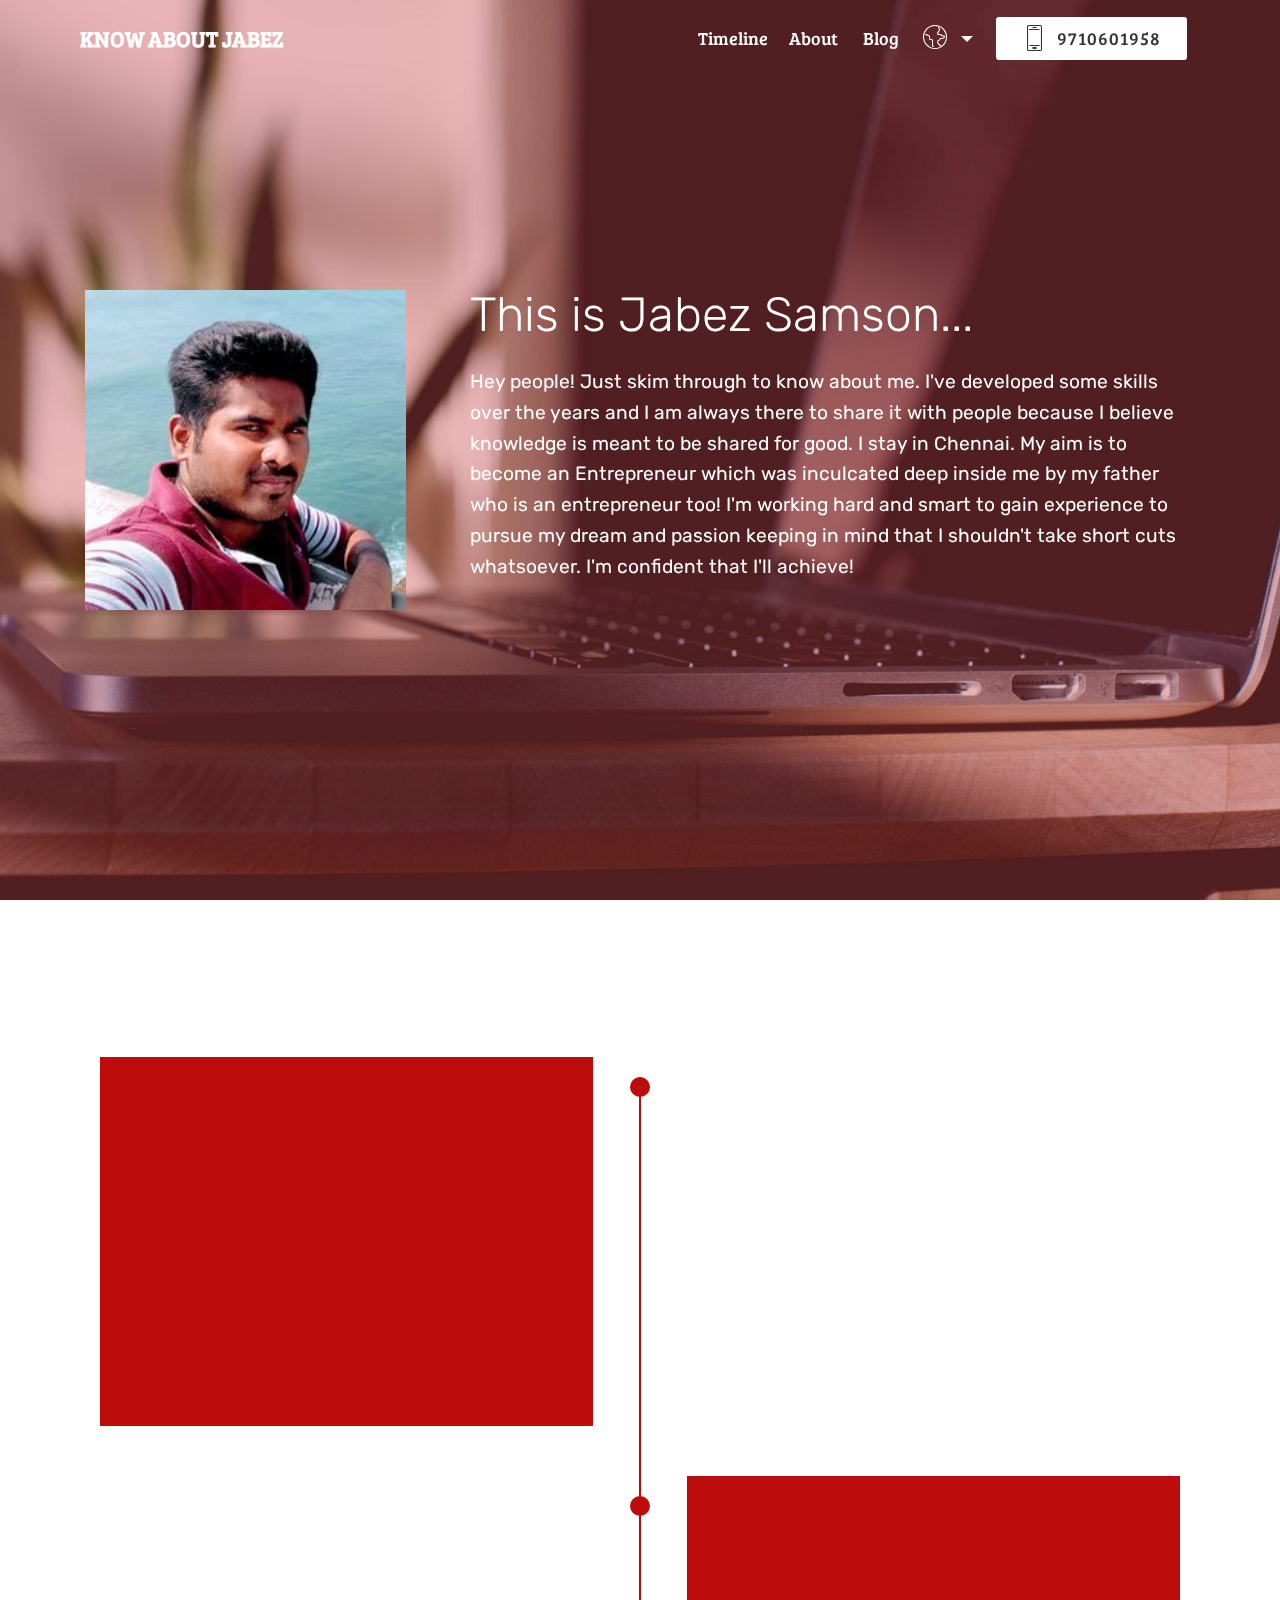
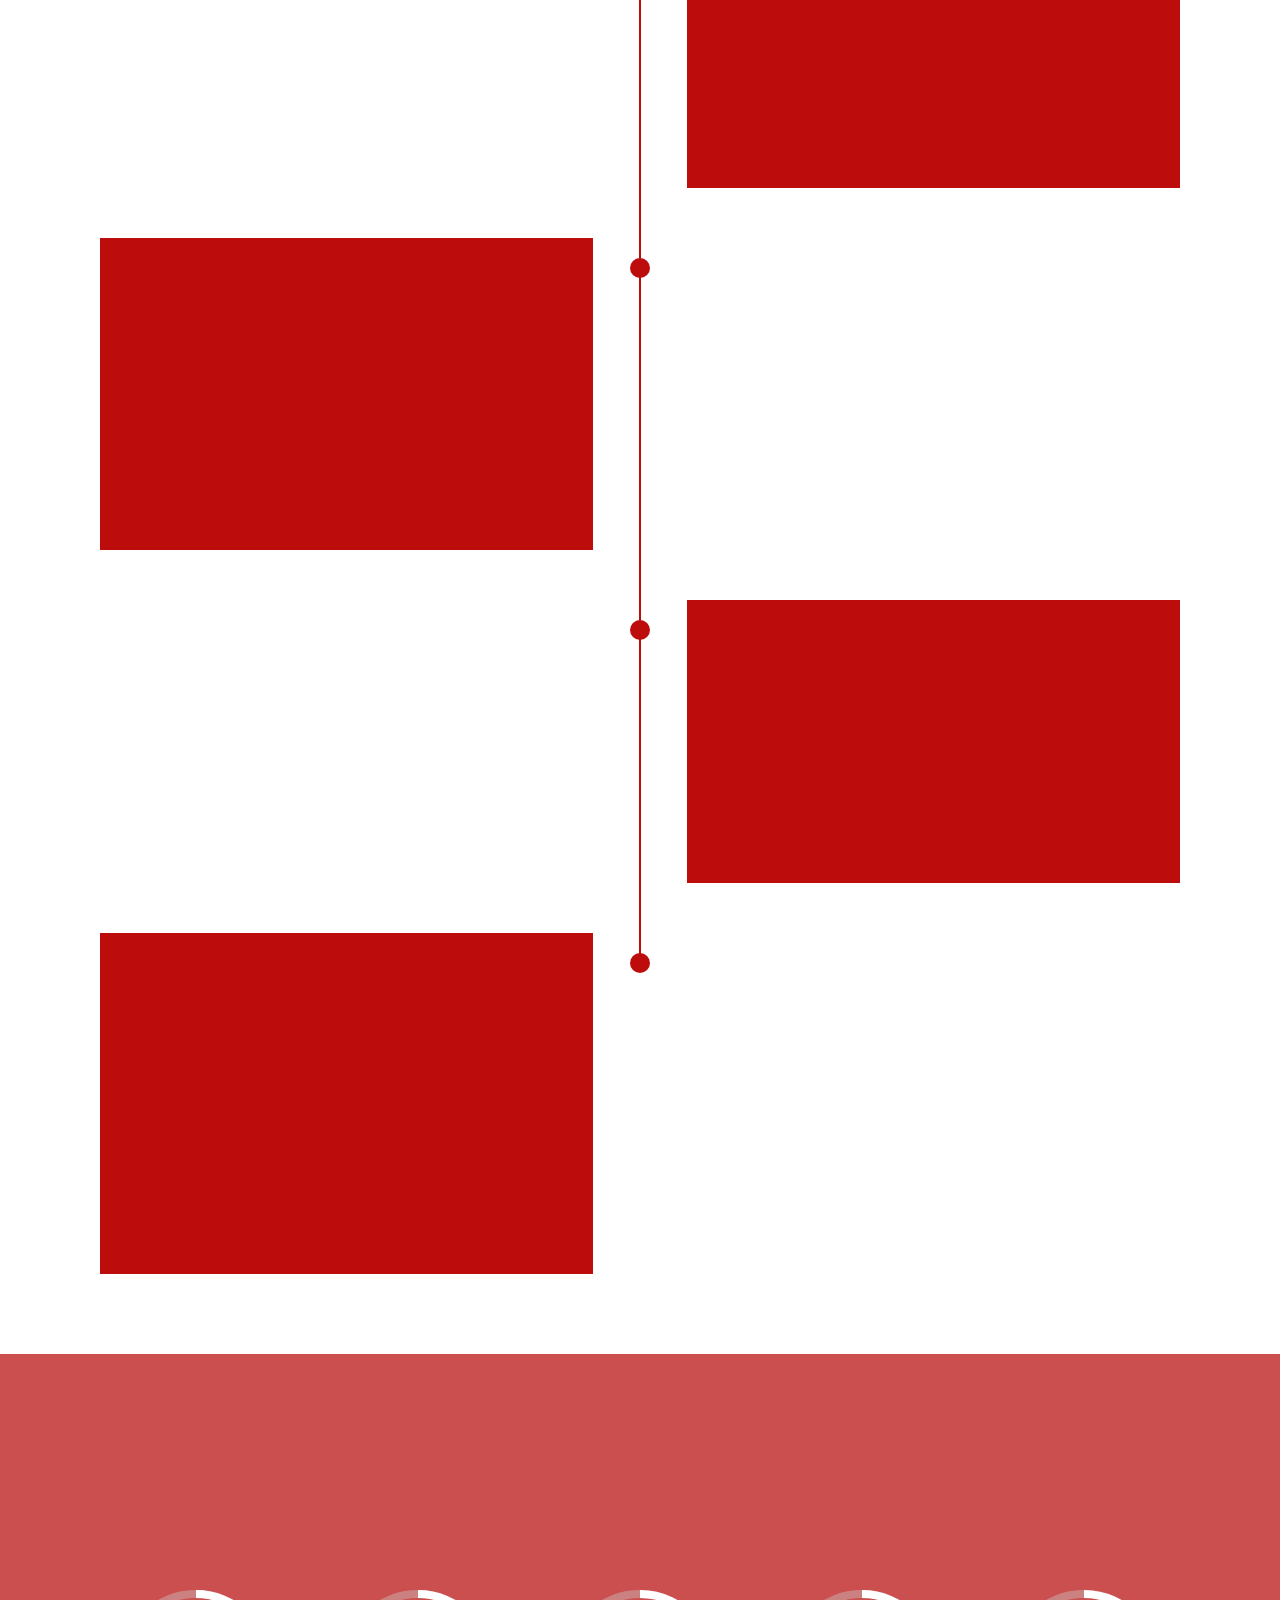
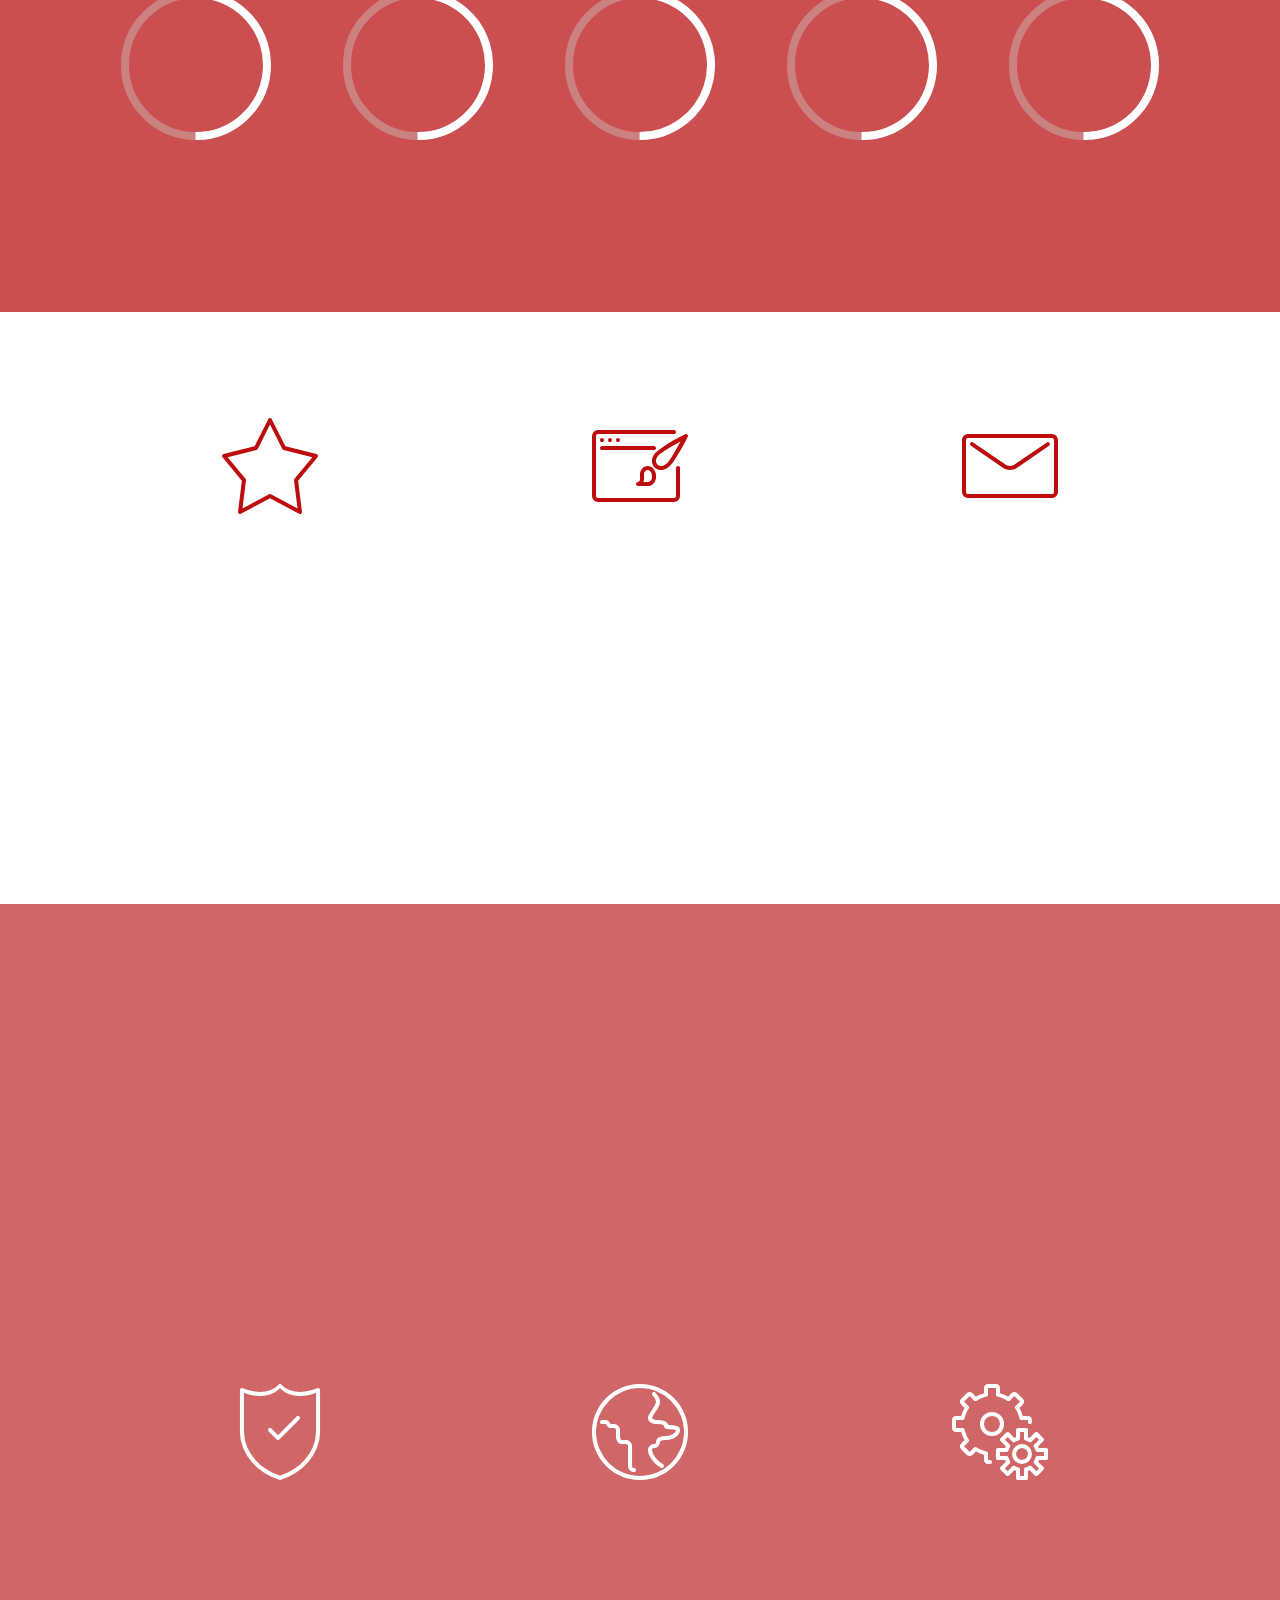
==== commit b78cf1a3: "Update index.html" ====
--- a/index.html
+++ b/index.html
@@ -1,10 +1,8 @@
 <!DOCTYPE html>
 <html>
 <head>
-  <!-- Site made with Mobirise Website Builder v4.1.6, https://mobirise.com -->
-  <meta charset="UTF-8">
+ <meta charset="UTF-8">
   <meta http-equiv="X-UA-Compatible" content="IE=edge">
-  <meta name="generator" content="Mobirise v4.1.6, mobirise.com">
   <meta name="viewport" content="width=device-width, initial-scale=1">
   <link rel="shortcut icon" href="assets/images/logo-jabez-128x128.png" type="image/x-icon">
   <meta name="description" content="">
@@ -67,7 +65,7 @@
     </nav>
 </section>
 
-<section class="engine"><a href="https://mobirise.co/j">how to design your own website</a></section><section class="header3 cid-qs72gRQfvi mbr-fullscreen mbr-parallax-background" id="header3-2" data-rv-view="99">
+<section class="header3 cid-qs72gRQfvi mbr-fullscreen mbr-parallax-background" id="header3-2" data-rv-view="99">
 
     
 
@@ -193,22 +191,7 @@
                         </p>
                     </div>
                 </div>
-            </div>
-
-
-            
-
-            
-
-            
-
-            
-
-            
-
-            
-
-            
+            </div>    
         </div>
     </div>
 </section>
@@ -416,11 +399,7 @@
 
 <section class="cid-qsJZW080Y9 mbr-reveal" id="footer5-k" data-rv-view="117">
 
-    
-
-    
-
-    <div class="container">
+    <div class="container">  
         <div class="media-container-row">
             <div class="col-md-3">
                 <div class="media-wrap">
@@ -493,4 +472,4 @@
   
   <input name="animation" type="hidden">
   </body>
-</html>+</html>
